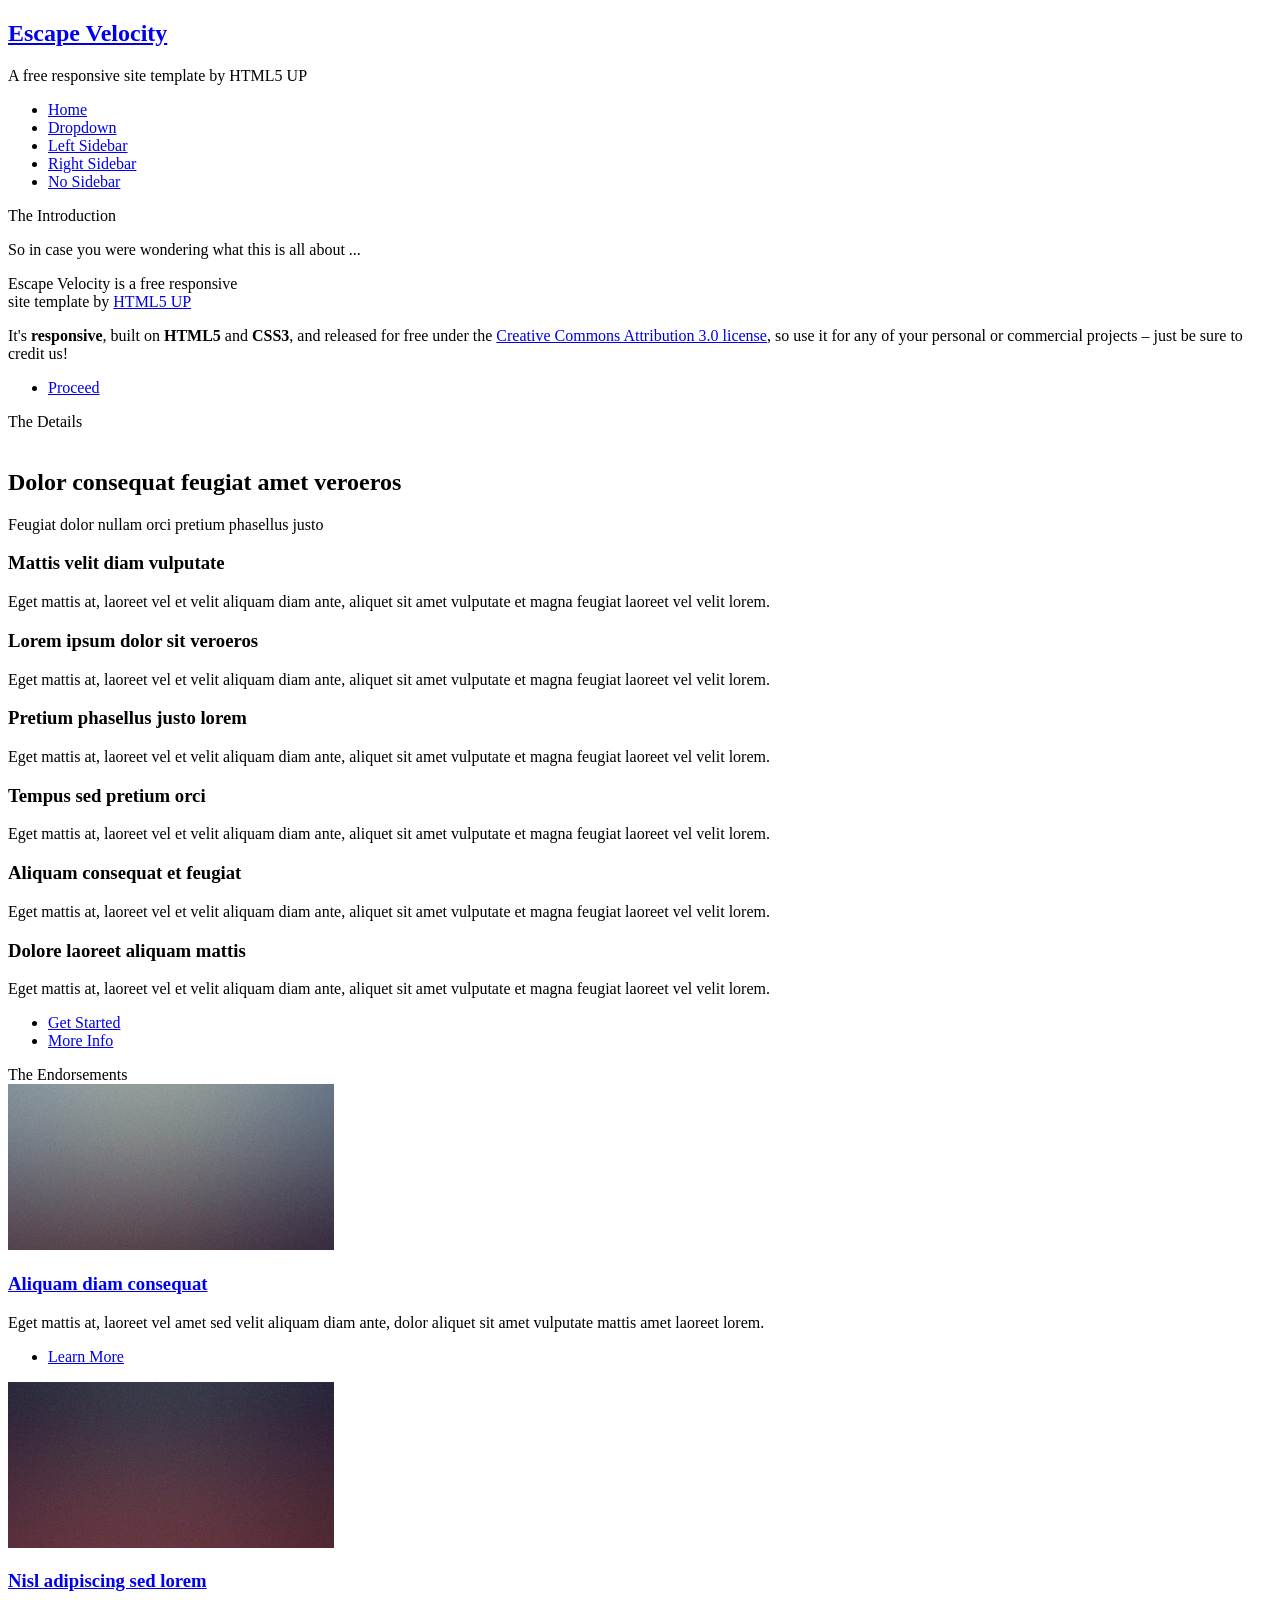
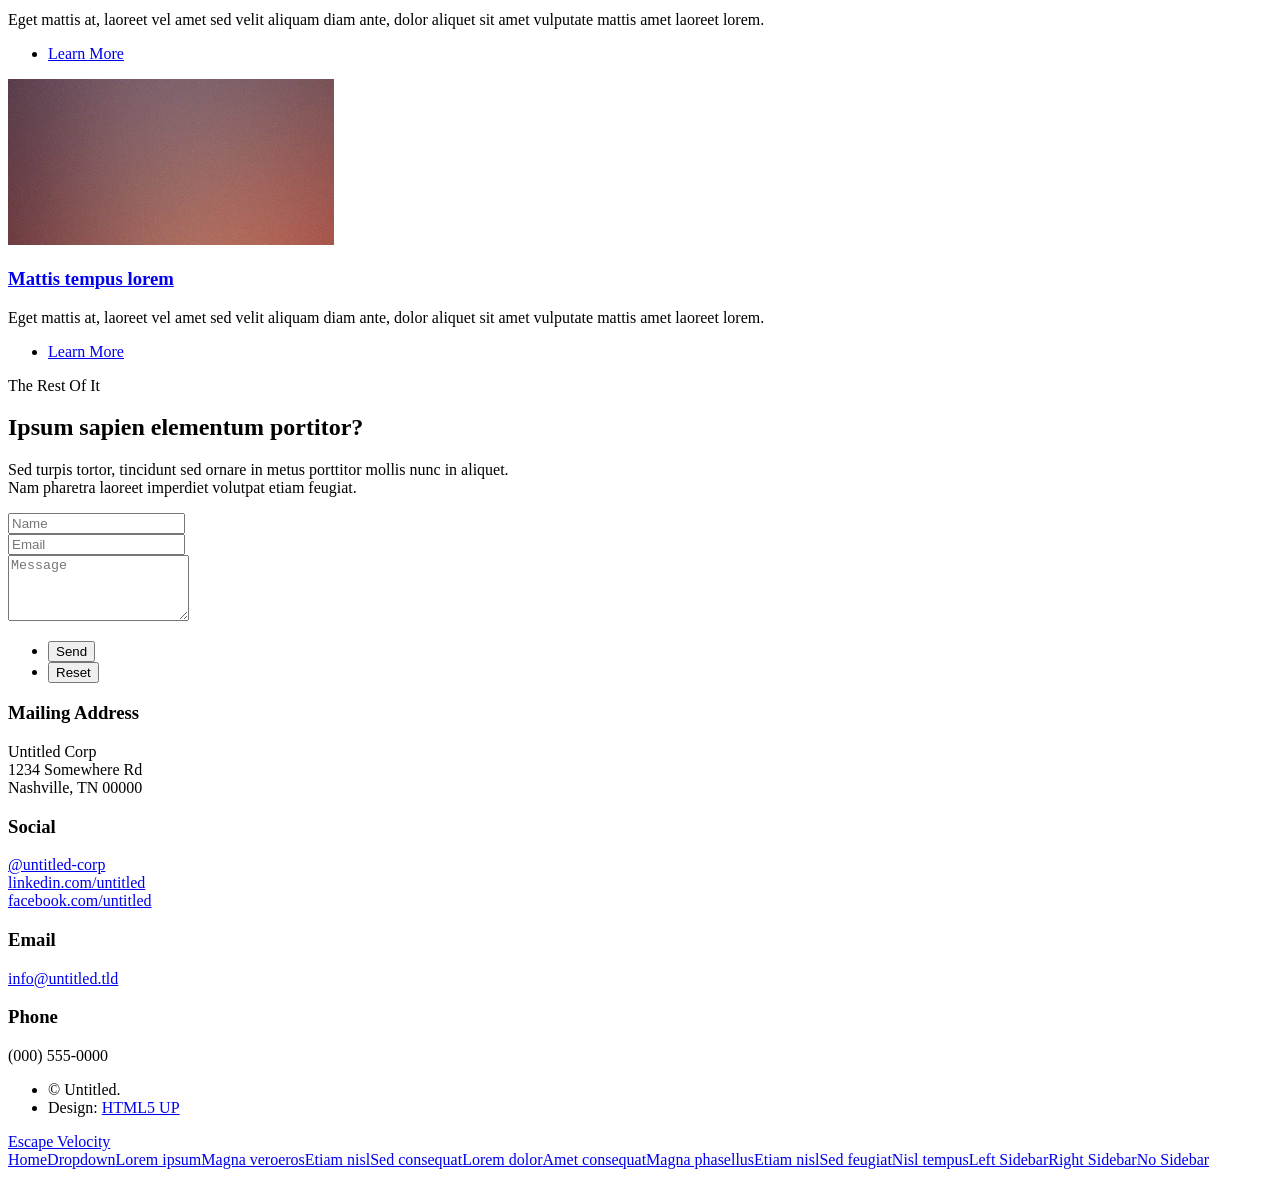
==== index.html @ aed69a6f "Add files via upload" ====
<!DOCTYPE HTML>
<!--
	Escape Velocity by HTML5 UP
	html5up.net | @ajlkn
	Free for personal and commercial use under the CCA 3.0 license (html5up.net/license)
-->
<html>
	<head>
		<title>Escape Velocity by HTML5 UP</title>
		<meta charset="utf-8" />
		<meta name="viewport" content="width=device-width, initial-scale=1, user-scalable=no" />
		<link rel="stylesheet" href="assets/css/main.css" />
	</head>
	<body class="homepage is-preload">
		<div id="page-wrapper">

			<!-- Header -->
				<section id="header" class="wrapper">

					<!-- Logo -->
						<div id="logo">
							<h1><a href="index.html">Escape Velocity</a></h1>
							<p>A free responsive site template by HTML5 UP</p>
						</div>

					<!-- Nav -->
						<nav id="nav">
							<ul>
								<li class="current"><a href="index.html">Home</a></li>
								<li>
									<a href="#">Dropdown</a>
									<ul>
										<li><a href="#">Lorem ipsum</a></li>
										<li><a href="#">Magna veroeros</a></li>
										<li><a href="#">Etiam nisl</a></li>
										<li>
											<a href="#">Sed consequat</a>
											<ul>
												<li><a href="#">Lorem dolor</a></li>
												<li><a href="#">Amet consequat</a></li>
												<li><a href="#">Magna phasellus</a></li>
												<li><a href="#">Etiam nisl</a></li>
												<li><a href="#">Sed feugiat</a></li>
											</ul>
										</li>
										<li><a href="#">Nisl tempus</a></li>
									</ul>
								</li>
								<li><a href="left-sidebar.html">Left Sidebar</a></li>
								<li><a href="right-sidebar.html">Right Sidebar</a></li>
								<li><a href="no-sidebar.html">No Sidebar</a></li>
							</ul>
						</nav>

				</section>

			<!-- Intro -->
				<section id="intro" class="wrapper style1">
					<div class="title">The Introduction</div>
					<div class="container">
						<p class="style1">So in case you were wondering what this is all about ...</p>
						<p class="style2">
							Escape Velocity is a free responsive<br class="mobile-hide" />
							site template by <a href="http://html5up.net" class="nobr">HTML5 UP</a>
						</p>
						<p class="style3">It's <strong>responsive</strong>, built on <strong>HTML5</strong> and <strong>CSS3</strong>, and released for
						free under the <a href="http://html5up.net/license">Creative Commons Attribution 3.0 license</a>, so use it for any of
						your personal or commercial projects &ndash; just be sure to credit us!</p>
						<ul class="actions">
							<li><a href="#" class="button style3 large">Proceed</a></li>
						</ul>
					</div>
				</section>

			<!-- Main -->
				<section id="main" class="wrapper style2">
					<div class="title">The Details</div>
					<div class="container">

						<!-- Image -->
							<a href="#" class="image featured">
								<img src="images/pic01.jpg" alt="" />
							</a>

						<!-- Features -->
							<section id="features">
								<header class="style1">
									<h2>Dolor consequat feugiat amet veroeros</h2>
									<p>Feugiat dolor nullam orci pretium phasellus justo</p>
								</header>
								<div class="feature-list">
									<div class="row">
										<div class="col-6 col-12-medium">
											<section>
												<h3 class="icon fa-comment">Mattis velit diam vulputate</h3>
												<p>Eget mattis at, laoreet vel et velit aliquam diam ante, aliquet sit amet vulputate et magna feugiat laoreet vel velit lorem.</p>
											</section>
										</div>
										<div class="col-6 col-12-medium">
											<section>
												<h3 class="icon solid fa-sync">Lorem ipsum dolor sit veroeros</h3>
												<p>Eget mattis at, laoreet vel et velit aliquam diam ante, aliquet sit amet vulputate et magna feugiat laoreet vel velit lorem.</p>
											</section>
										</div>
										<div class="col-6 col-12-medium">
											<section>
												<h3 class="icon fa-image">Pretium phasellus justo lorem</h3>
												<p>Eget mattis at, laoreet vel et velit aliquam diam ante, aliquet sit amet vulputate et magna feugiat laoreet vel velit lorem.</p>
											</section>
										</div>
										<div class="col-6 col-12-medium">
											<section>
												<h3 class="icon solid fa-cog">Tempus sed pretium orci</h3>
												<p>Eget mattis at, laoreet vel et velit aliquam diam ante, aliquet sit amet vulputate et magna feugiat laoreet vel velit lorem.</p>
											</section>
										</div>
										<div class="col-6 col-12-medium">
											<section>
												<h3 class="icon solid fa-wrench">Aliquam consequat et feugiat</h3>
												<p>Eget mattis at, laoreet vel et velit aliquam diam ante, aliquet sit amet vulputate et magna feugiat laoreet vel velit lorem.</p>
											</section>
										</div>
										<div class="col-6 col-12-medium">
											<section>
												<h3 class="icon solid fa-check">Dolore laoreet aliquam mattis</h3>
												<p>Eget mattis at, laoreet vel et velit aliquam diam ante, aliquet sit amet vulputate et magna feugiat laoreet vel velit lorem.</p>
											</section>
										</div>
									</div>
								</div>
								<ul class="actions special">
									<li><a href="#" class="button style1 large">Get Started</a></li>
									<li><a href="#" class="button style2 large">More Info</a></li>
								</ul>
							</section>

					</div>
				</section>

			<!-- Highlights -->
				<section id="highlights" class="wrapper style3">
					<div class="title">The Endorsements</div>
					<div class="container">
						<div class="row aln-center">
							<div class="col-4 col-12-medium">
								<section class="highlight">
									<a href="#" class="image featured"><img src="images/pic02.jpg" alt="" /></a>
									<h3><a href="#">Aliquam diam consequat</a></h3>
									<p>Eget mattis at, laoreet vel amet sed velit aliquam diam ante, dolor aliquet sit amet vulputate mattis amet laoreet lorem.</p>
									<ul class="actions">
										<li><a href="#" class="button style1">Learn More</a></li>
									</ul>
								</section>
							</div>
							<div class="col-4 col-12-medium">
								<section class="highlight">
									<a href="#" class="image featured"><img src="images/pic03.jpg" alt="" /></a>
									<h3><a href="#">Nisl adipiscing sed lorem</a></h3>
									<p>Eget mattis at, laoreet vel amet sed velit aliquam diam ante, dolor aliquet sit amet vulputate mattis amet laoreet lorem.</p>
									<ul class="actions">
										<li><a href="#" class="button style1">Learn More</a></li>
									</ul>
								</section>
							</div>
							<div class="col-4 col-12-medium">
								<section class="highlight">
									<a href="#" class="image featured"><img src="images/pic04.jpg" alt="" /></a>
									<h3><a href="#">Mattis tempus lorem</a></h3>
									<p>Eget mattis at, laoreet vel amet sed velit aliquam diam ante, dolor aliquet sit amet vulputate mattis amet laoreet lorem.</p>
									<ul class="actions">
										<li><a href="#" class="button style1">Learn More</a></li>
									</ul>
								</section>
							</div>
						</div>
					</div>
				</section>

			<!-- Footer -->
				<section id="footer" class="wrapper">
					<div class="title">The Rest Of It</div>
					<div class="container">
						<header class="style1">
							<h2>Ipsum sapien elementum portitor?</h2>
							<p>
								Sed turpis tortor, tincidunt sed ornare in metus porttitor mollis nunc in aliquet.<br />
								Nam pharetra laoreet imperdiet volutpat etiam feugiat.
							</p>
						</header>
						<div class="row">
							<div class="col-6 col-12-medium">

								<!-- Contact Form -->
									<section>
										<form method="post" action="#">
											<div class="row gtr-50">
												<div class="col-6 col-12-small">
													<input type="text" name="name" id="contact-name" placeholder="Name" />
												</div>
												<div class="col-6 col-12-small">
													<input type="text" name="email" id="contact-email" placeholder="Email" />
												</div>
												<div class="col-12">
													<textarea name="message" id="contact-message" placeholder="Message" rows="4"></textarea>
												</div>
												<div class="col-12">
													<ul class="actions">
														<li><input type="submit" class="style1" value="Send" /></li>
														<li><input type="reset" class="style2" value="Reset" /></li>
													</ul>
												</div>
											</div>
										</form>
									</section>

							</div>
							<div class="col-6 col-12-medium">

								<!-- Contact -->
									<section class="feature-list small">
										<div class="row">
											<div class="col-6 col-12-small">
												<section>
													<h3 class="icon solid fa-home">Mailing Address</h3>
													<p>
														Untitled Corp<br />
														1234 Somewhere Rd<br />
														Nashville, TN 00000
													</p>
												</section>
											</div>
											<div class="col-6 col-12-small">
												<section>
													<h3 class="icon solid fa-comment">Social</h3>
													<p>
														<a href="#">@untitled-corp</a><br />
														<a href="#">linkedin.com/untitled</a><br />
														<a href="#">facebook.com/untitled</a>
													</p>
												</section>
											</div>
											<div class="col-6 col-12-small">
												<section>
													<h3 class="icon solid fa-envelope">Email</h3>
													<p>
														<a href="#">info@untitled.tld</a>
													</p>
												</section>
											</div>
											<div class="col-6 col-12-small">
												<section>
													<h3 class="icon solid fa-phone">Phone</h3>
													<p>
														(000) 555-0000
													</p>
												</section>
											</div>
										</div>
									</section>

							</div>
						</div>
						<div id="copyright">
							<ul>
								<li>&copy; Untitled.</li><li>Design: <a href="http://html5up.net">HTML5 UP</a></li>
							</ul>
						</div>
					</div>
				</section>

		</div>

		<!-- Scripts -->
			<script src="assets/js/jquery.min.js"></script>
			<script src="assets/js/jquery.dropotron.min.js"></script>
			<script src="assets/js/browser.min.js"></script>
			<script src="assets/js/breakpoints.min.js"></script>
			<script src="assets/js/util.js"></script>
			<script src="assets/js/main.js"></script>

	</body>
</html>
---- assets/css/main.css ----
@import url("fontawesome-all.min.css");
@import url("https://fonts.googleapis.com/css?family=Source+Sans+Pro:400,400italic,700,900");

/*
	Escape Velocity by HTML5 UP
	html5up.net | @ajlkn
	Free for personal and commercial use under the CCA 3.0 license (html5up.net/license)
*/

html, body, div, span, applet, object,
iframe, h1, h2, h3, h4, h5, h6, p, blockquote,
pre, a, abbr, acronym, address, big, cite,
code, del, dfn, em, img, ins, kbd, q, s, samp,
small, strike, strong, sub, sup, tt, var, b,
u, i, center, dl, dt, dd, ol, ul, li, fieldset,
form, label, legend, table, caption, tbody,
tfoot, thead, tr, th, td, article, aside,
canvas, details, embed, figure, figcaption,
footer, header, hgroup, menu, nav, output, ruby,
section, summary, time, mark, audio, video {
	margin: 0;
	padding: 0;
	border: 0;
	font-size: 100%;
	font: inherit;
	vertical-align: baseline;}

article, aside, details, figcaption, figure,
footer, header, hgroup, menu, nav, section {
	display: block;}

body {
	line-height: 1;
}

ol, ul {
	list-style: none;
}

blockquote, q {
	quotes: none;
}

	blockquote:before, blockquote:after, q:before, q:after {
		content: '';
		content: none;
	}

table {
	border-collapse: collapse;
	border-spacing: 0;
}

body {
	-webkit-text-size-adjust: none;
}

mark {
	background-color: transparent;
	color: inherit;
}

input::-moz-focus-inner {
	border: 0;
	padding: 0;
}

input, select, textarea {
	-moz-appearance: none;
	-webkit-appearance: none;
	-ms-appearance: none;
	appearance: none;
}

/* Basic */

	@-ms-viewport {
		width: device-width;
	}

	html {
		box-sizing: border-box;
	}

	*, *:before, *:after {
		box-sizing: inherit;
	}

	body.is-preload *, body.is-preload *:before, body.is-preload *:after {
		-moz-animation: none !important;
		-webkit-animation: none !important;
		-ms-animation: none !important;
		animation: none !important;
		-moz-transition: none !important;
		-webkit-transition: none !important;
		-ms-transition: none !important;
		transition: none !important;
	}

	body, input, textarea, select {
		font-family: 'Source Sans Pro', sans-serif;
		font-weight: 400;
		color: #919499;
		font-size: 14pt;
		line-height: 1.75em;
		letter-spacing: 0.025em;
	}

	h1, h2, h3, h4, h5, h6 {
		font-weight: 700;
		color: #484d55;
	}

		h1 a, h2 a, h3 a, h4 a, h5 a, h6 a {
			color: inherit;
			text-decoration: none;
		}

	a {
		-moz-transition: color .25s ease-in-out;
		-webkit-transition: color .25s ease-in-out;
		-ms-transition: color .25s ease-in-out;
		transition: color .25s ease-in-out;
		text-decoration: underline;
		color: #717479;
	}

		a:hover {
			text-decoration: none;
		}

	strong, b {
		font-weight: 700;
		color: #484d55;
	}

	blockquote {
		border-left: solid 0.5em #ddd;
		padding: 1em 0 1em 2em;
		font-style: italic;
	}

	em, i {
		font-style: italic;
	}

	hr {
		border: 0;
		border-top: solid 1px #ddd;
		margin: 2em 0 2em 0;
	}

	sub {
		position: relative;
		top: 0.5em;
		font-size: 0.8em;
	}

	sup {
		position: relative;
		top: -0.5em;
		font-size: 0.8em;
	}

	.nobr {
		white-space: nowrap;
	}

	br.clear {
		clear: both;
	}

	p, ul, ol, dl, table, blockquote, form {
		margin-bottom: 2em;
	}

/* Container */

	.container {
		margin: 0 auto;
		max-width: 100%;
		width: 68em;
	}

		@media screen and (max-width: 1680px) {

			.container {
				width: 70em;
			}

		}

		@media screen and (max-width: 1280px) {

			.container {
				width: calc(100% - 100px);
			}

		}

		@media screen and (max-width: 980px) {

			.container {
				width: calc(100% - 100px);
			}

		}

		@media screen and (max-width: 736px) {

			.container {
				width: calc(100% - 40px);
			}

		}

/* Row */

	.row {
		display: flex;
		flex-wrap: wrap;
		box-sizing: border-box;
		align-items: stretch;
	}

		.row > * {
			box-sizing: border-box;
		}

		.row.gtr-uniform > * > :last-child {
			margin-bottom: 0;
		}

		.row.aln-left {
			justify-content: flex-start;
		}

		.row.aln-center {
			justify-content: center;
		}

		.row.aln-right {
			justify-content: flex-end;
		}

		.row.aln-top {
			align-items: flex-start;
		}

		.row.aln-middle {
			align-items: center;
		}

		.row.aln-bottom {
			align-items: flex-end;
		}

		.row > .imp {
			order: -1;
		}

		.row > .col-1 {
			width: 8.33333%;
		}

		.row > .off-1 {
			margin-left: 8.33333%;
		}

		.row > .col-2 {
			width: 16.66667%;
		}

		.row > .off-2 {
			margin-left: 16.66667%;
		}

		.row > .col-3 {
			width: 25%;
		}

		.row > .off-3 {
			margin-left: 25%;
		}

		.row > .col-4 {
			width: 33.33333%;
		}

		.row > .off-4 {
			margin-left: 33.33333%;
		}

		.row > .col-5 {
			width: 41.66667%;
		}

		.row > .off-5 {
			margin-left: 41.66667%;
		}

		.row > .col-6 {
			width: 50%;
		}

		.row > .off-6 {
			margin-left: 50%;
		}

		.row > .col-7 {
			width: 58.33333%;
		}

		.row > .off-7 {
			margin-left: 58.33333%;
		}

		.row > .col-8 {
			width: 66.66667%;
		}

		.row > .off-8 {
			margin-left: 66.66667%;
		}

		.row > .col-9 {
			width: 75%;
		}

		.row > .off-9 {
			margin-left: 75%;
		}

		.row > .col-10 {
			width: 83.33333%;
		}

		.row > .off-10 {
			margin-left: 83.33333%;
		}

		.row > .col-11 {
			width: 91.66667%;
		}

		.row > .off-11 {
			margin-left: 91.66667%;
		}

		.row > .col-12 {
			width: 100%;
		}

		.row > .off-12 {
			margin-left: 100%;
		}

		.row.gtr-0 {
			margin-top: 0px;
			margin-left: 0px;
		}

			.row.gtr-0 > * {
				padding: 0px 0 0 0px;
			}

			.row.gtr-0.gtr-uniform {
				margin-top: 0px;
			}

				.row.gtr-0.gtr-uniform > * {
					padding-top: 0px;
				}

		.row.gtr-25 {
			margin-top: -12.5px;
			margin-left: -12.5px;
		}

			.row.gtr-25 > * {
				padding: 12.5px 0 0 12.5px;
			}

			.row.gtr-25.gtr-uniform {
				margin-top: -12.5px;
			}

				.row.gtr-25.gtr-uniform > * {
					padding-top: 12.5px;
				}

		.row.gtr-50 {
			margin-top: -25px;
			margin-left: -25px;
		}

			.row.gtr-50 > * {
				padding: 25px 0 0 25px;
			}

			.row.gtr-50.gtr-uniform {
				margin-top: -25px;
			}

				.row.gtr-50.gtr-uniform > * {
					padding-top: 25px;
				}

		.row {
			margin-top: -50px;
			margin-left: -50px;
		}

			.row > * {
				padding: 50px 0 0 50px;
			}

			.row.gtr-uniform {
				margin-top: -50px;
			}

				.row.gtr-uniform > * {
					padding-top: 50px;
				}

		.row.gtr-150 {
			margin-top: -75px;
			margin-left: -75px;
		}

			.row.gtr-150 > * {
				padding: 75px 0 0 75px;
			}

			.row.gtr-150.gtr-uniform {
				margin-top: -75px;
			}

				.row.gtr-150.gtr-uniform > * {
					padding-top: 75px;
				}

		.row.gtr-200 {
			margin-top: -100px;
			margin-left: -100px;
		}

			.row.gtr-200 > * {
				padding: 100px 0 0 100px;
			}

			.row.gtr-200.gtr-uniform {
				margin-top: -100px;
			}

				.row.gtr-200.gtr-uniform > * {
					padding-top: 100px;
				}

		@media screen and (max-width: 1680px) {

			.row {
				display: flex;
				flex-wrap: wrap;
				box-sizing: border-box;
				align-items: stretch;
			}

				.row > * {
					box-sizing: border-box;
				}

				.row.gtr-uniform > * > :last-child {
					margin-bottom: 0;
				}

				.row.aln-left {
					justify-content: flex-start;
				}

				.row.aln-center {
					justify-content: center;
				}

				.row.aln-right {
					justify-content: flex-end;
				}

				.row.aln-top {
					align-items: flex-start;
				}

				.row.aln-middle {
					align-items: center;
				}

				.row.aln-bottom {
					align-items: flex-end;
				}

				.row > .imp-xlarge {
					order: -1;
				}

				.row > .col-1-xlarge {
					width: 8.33333%;
				}

				.row > .off-1-xlarge {
					margin-left: 8.33333%;
				}

				.row > .col-2-xlarge {
					width: 16.66667%;
				}

				.row > .off-2-xlarge {
					margin-left: 16.66667%;
				}

				.row > .col-3-xlarge {
					width: 25%;
				}

				.row > .off-3-xlarge {
					margin-left: 25%;
				}

				.row > .col-4-xlarge {
					width: 33.33333%;
				}

				.row > .off-4-xlarge {
					margin-left: 33.33333%;
				}

				.row > .col-5-xlarge {
					width: 41.66667%;
				}

				.row > .off-5-xlarge {
					margin-left: 41.66667%;
				}

				.row > .col-6-xlarge {
					width: 50%;
				}

				.row > .off-6-xlarge {
					margin-left: 50%;
				}

				.row > .col-7-xlarge {
					width: 58.33333%;
				}

				.row > .off-7-xlarge {
					margin-left: 58.33333%;
				}

				.row > .col-8-xlarge {
					width: 66.66667%;
				}

				.row > .off-8-xlarge {
					margin-left: 66.66667%;
				}

				.row > .col-9-xlarge {
					width: 75%;
				}

				.row > .off-9-xlarge {
					margin-left: 75%;
				}

				.row > .col-10-xlarge {
					width: 83.33333%;
				}

				.row > .off-10-xlarge {
					margin-left: 83.33333%;
				}

				.row > .col-11-xlarge {
					width: 91.66667%;
				}

				.row > .off-11-xlarge {
					margin-left: 91.66667%;
				}

				.row > .col-12-xlarge {
					width: 100%;
				}

				.row > .off-12-xlarge {
					margin-left: 100%;
				}

				.row.gtr-0 {
					margin-top: 0px;
					margin-left: 0px;
				}

					.row.gtr-0 > * {
						padding: 0px 0 0 0px;
					}

					.row.gtr-0.gtr-uniform {
						margin-top: 0px;
					}

						.row.gtr-0.gtr-uniform > * {
							padding-top: 0px;
						}

				.row.gtr-25 {
					margin-top: -12.5px;
					margin-left: -12.5px;
				}

					.row.gtr-25 > * {
						padding: 12.5px 0 0 12.5px;
					}

					.row.gtr-25.gtr-uniform {
						margin-top: -12.5px;
					}

						.row.gtr-25.gtr-uniform > * {
							padding-top: 12.5px;
						}

				.row.gtr-50 {
					margin-top: -25px;
					margin-left: -25px;
				}

					.row.gtr-50 > * {
						padding: 25px 0 0 25px;
					}

					.row.gtr-50.gtr-uniform {
						margin-top: -25px;
					}

						.row.gtr-50.gtr-uniform > * {
							padding-top: 25px;
						}

				.row {
					margin-top: -50px;
					margin-left: -50px;
				}

					.row > * {
						padding: 50px 0 0 50px;
					}

					.row.gtr-uniform {
						margin-top: -50px;
					}

						.row.gtr-uniform > * {
							padding-top: 50px;
						}

				.row.gtr-150 {
					margin-top: -75px;
					margin-left: -75px;
				}

					.row.gtr-150 > * {
						padding: 75px 0 0 75px;
					}

					.row.gtr-150.gtr-uniform {
						margin-top: -75px;
					}

						.row.gtr-150.gtr-uniform > * {
							padding-top: 75px;
						}

				.row.gtr-200 {
					margin-top: -100px;
					margin-left: -100px;
				}

					.row.gtr-200 > * {
						padding: 100px 0 0 100px;
					}

					.row.gtr-200.gtr-uniform {
						margin-top: -100px;
					}

						.row.gtr-200.gtr-uniform > * {
							padding-top: 100px;
						}

		}

		@media screen and (max-width: 1280px) {

			.row {
				display: flex;
				flex-wrap: wrap;
				box-sizing: border-box;
				align-items: stretch;
			}

				.row > * {
					box-sizing: border-box;
				}

				.row.gtr-uniform > * > :last-child {
					margin-bottom: 0;
				}

				.row.aln-left {
					justify-content: flex-start;
				}

				.row.aln-center {
					justify-content: center;
				}

				.row.aln-right {
					justify-content: flex-end;
				}

				.row.aln-top {
					align-items: flex-start;
				}

				.row.aln-middle {
					align-items: center;
				}

				.row.aln-bottom {
					align-items: flex-end;
				}

				.row > .imp-large {
					order: -1;
				}

				.row > .col-1-large {
					width: 8.33333%;
				}

				.row > .off-1-large {
					margin-left: 8.33333%;
				}

				.row > .col-2-large {
					width: 16.66667%;
				}

				.row > .off-2-large {
					margin-left: 16.66667%;
				}

				.row > .col-3-large {
					width: 25%;
				}

				.row > .off-3-large {
					margin-left: 25%;
				}

				.row > .col-4-large {
					width: 33.33333%;
				}

				.row > .off-4-large {
					margin-left: 33.33333%;
				}

				.row > .col-5-large {
					width: 41.66667%;
				}

				.row > .off-5-large {
					margin-left: 41.66667%;
				}

				.row > .col-6-large {
					width: 50%;
				}

				.row > .off-6-large {
					margin-left: 50%;
				}

				.row > .col-7-large {
					width: 58.33333%;
				}

				.row > .off-7-large {
					margin-left: 58.33333%;
				}

				.row > .col-8-large {
					width: 66.66667%;
				}

				.row > .off-8-large {
					margin-left: 66.66667%;
				}

				.row > .col-9-large {
					width: 75%;
				}

				.row > .off-9-large {
					margin-left: 75%;
				}

				.row > .col-10-large {
					width: 83.33333%;
				}

				.row > .off-10-large {
					margin-left: 83.33333%;
				}

				.row > .col-11-large {
					width: 91.66667%;
				}

				.row > .off-11-large {
					margin-left: 91.66667%;
				}

				.row > .col-12-large {
					width: 100%;
				}

				.row > .off-12-large {
					margin-left: 100%;
				}

				.row.gtr-0 {
					margin-top: 0px;
					margin-left: 0px;
				}

					.row.gtr-0 > * {
						padding: 0px 0 0 0px;
					}

					.row.gtr-0.gtr-uniform {
						margin-top: 0px;
					}

						.row.gtr-0.gtr-uniform > * {
							padding-top: 0px;
						}

				.row.gtr-25 {
					margin-top: -8.75px;
					margin-left: -8.75px;
				}

					.row.gtr-25 > * {
						padding: 8.75px 0 0 8.75px;
					}

					.row.gtr-25.gtr-uniform {
						margin-top: -8.75px;
					}

						.row.gtr-25.gtr-uniform > * {
							padding-top: 8.75px;
						}

				.row.gtr-50 {
					margin-top: -17.5px;
					margin-left: -17.5px;
				}

					.row.gtr-50 > * {
						padding: 17.5px 0 0 17.5px;
					}

					.row.gtr-50.gtr-uniform {
						margin-top: -17.5px;
					}

						.row.gtr-50.gtr-uniform > * {
							padding-top: 17.5px;
						}

				.row {
					margin-top: -35px;
					margin-left: -35px;
				}

					.row > * {
						padding: 35px 0 0 35px;
					}

					.row.gtr-uniform {
						margin-top: -35px;
					}

						.row.gtr-uniform > * {
							padding-top: 35px;
						}

				.row.gtr-150 {
					margin-top: -52.5px;
					margin-left: -52.5px;
				}

					.row.gtr-150 > * {
						padding: 52.5px 0 0 52.5px;
					}

					.row.gtr-150.gtr-uniform {
						margin-top: -52.5px;
					}

						.row.gtr-150.gtr-uniform > * {
							padding-top: 52.5px;
						}

				.row.gtr-200 {
					margin-top: -70px;
					margin-left: -70px;
				}

					.row.gtr-200 > * {
						padding: 70px 0 0 70px;
					}

					.row.gtr-200.gtr-uniform {
						margin-top: -70px;
					}

						.row.gtr-200.gtr-uniform > * {
							padding-top: 70px;
						}

		}

		@media screen and (max-width: 980px) {

			.row {
				display: flex;
				flex-wrap: wrap;
				box-sizing: border-box;
				align-items: stretch;
			}

				.row > * {
					box-sizing: border-box;
				}

				.row.gtr-uniform > * > :last-child {
					margin-bottom: 0;
				}

				.row.aln-left {
					justify-content: flex-start;
				}

				.row.aln-center {
					justify-content: center;
				}

				.row.aln-right {
					justify-content: flex-end;
				}

				.row.aln-top {
					align-items: flex-start;
				}

				.row.aln-middle {
					align-items: center;
				}

				.row.aln-bottom {
					align-items: flex-end;
				}

				.row > .imp-medium {
					order: -1;
				}

				.row > .col-1-medium {
					width: 8.33333%;
				}

				.row > .off-1-medium {
					margin-left: 8.33333%;
				}

				.row > .col-2-medium {
					width: 16.66667%;
				}

				.row > .off-2-medium {
					margin-left: 16.66667%;
				}

				.row > .col-3-medium {
					width: 25%;
				}

				.row > .off-3-medium {
					margin-left: 25%;
				}

				.row > .col-4-medium {
					width: 33.33333%;
				}

				.row > .off-4-medium {
					margin-left: 33.33333%;
				}

				.row > .col-5-medium {
					width: 41.66667%;
				}

				.row > .off-5-medium {
					margin-left: 41.66667%;
				}

				.row > .col-6-medium {
					width: 50%;
				}

				.row > .off-6-medium {
					margin-left: 50%;
				}

				.row > .col-7-medium {
					width: 58.33333%;
				}

				.row > .off-7-medium {
					margin-left: 58.33333%;
				}

				.row > .col-8-medium {
					width: 66.66667%;
				}

				.row > .off-8-medium {
					margin-left: 66.66667%;
				}

				.row > .col-9-medium {
					width: 75%;
				}

				.row > .off-9-medium {
					margin-left: 75%;
				}

				.row > .col-10-medium {
					width: 83.33333%;
				}

				.row > .off-10-medium {
					margin-left: 83.33333%;
				}

				.row > .col-11-medium {
					width: 91.66667%;
				}

				.row > .off-11-medium {
					margin-left: 91.66667%;
				}

				.row > .col-12-medium {
					width: 100%;
				}

				.row > .off-12-medium {
					margin-left: 100%;
				}

				.row.gtr-0 {
					margin-top: 0px;
					margin-left: 0px;
				}

					.row.gtr-0 > * {
						padding: 0px 0 0 0px;
					}

					.row.gtr-0.gtr-uniform {
						margin-top: 0px;
					}

						.row.gtr-0.gtr-uniform > * {
							padding-top: 0px;
						}

				.row.gtr-25 {
					margin-top: -12.5px;
					margin-left: -12.5px;
				}

					.row.gtr-25 > * {
						padding: 12.5px 0 0 12.5px;
					}

					.row.gtr-25.gtr-uniform {
						margin-top: -12.5px;
					}

						.row.gtr-25.gtr-uniform > * {
							padding-top: 12.5px;
						}

				.row.gtr-50 {
					margin-top: -25px;
					margin-left: -25px;
				}

					.row.gtr-50 > * {
						padding: 25px 0 0 25px;
					}

					.row.gtr-50.gtr-uniform {
						margin-top: -25px;
					}

						.row.gtr-50.gtr-uniform > * {
							padding-top: 25px;
						}

				.row {
					margin-top: -50px;
					margin-left: -50px;
				}

					.row > * {
						padding: 50px 0 0 50px;
					}

					.row.gtr-uniform {
						margin-top: -50px;
					}

						.row.gtr-uniform > * {
							padding-top: 50px;
						}

				.row.gtr-150 {
					margin-top: -75px;
					margin-left: -75px;
				}

					.row.gtr-150 > * {
						padding: 75px 0 0 75px;
					}

					.row.gtr-150.gtr-uniform {
						margin-top: -75px;
					}

						.row.gtr-150.gtr-uniform > * {
							padding-top: 75px;
						}

				.row.gtr-200 {
					margin-top: -100px;
					margin-left: -100px;
				}

					.row.gtr-200 > * {
						padding: 100px 0 0 100px;
					}

					.row.gtr-200.gtr-uniform {
						margin-top: -100px;
					}

						.row.gtr-200.gtr-uniform > * {
							padding-top: 100px;
						}

		}

		@media screen and (max-width: 736px) {

			.row {
				display: flex;
				flex-wrap: wrap;
				box-sizing: border-box;
				align-items: stretch;
			}

				.row > * {
					box-sizing: border-box;
				}

				.row.gtr-uniform > * > :last-child {
					margin-bottom: 0;
				}

				.row.aln-left {
					justify-content: flex-start;
				}

				.row.aln-center {
					justify-content: center;
				}

				.row.aln-right {
					justify-content: flex-end;
				}

				.row.aln-top {
					align-items: flex-start;
				}

				.row.aln-middle {
					align-items: center;
				}

				.row.aln-bottom {
					align-items: flex-end;
				}

				.row > .imp-small {
					order: -1;
				}

				.row > .col-1-small {
					width: 8.33333%;
				}

				.row > .off-1-small {
					margin-left: 8.33333%;
				}

				.row > .col-2-small {
					width: 16.66667%;
				}

				.row > .off-2-small {
					margin-left: 16.66667%;
				}

				.row > .col-3-small {
					width: 25%;
				}

				.row > .off-3-small {
					margin-left: 25%;
				}

				.row > .col-4-small {
					width: 33.33333%;
				}

				.row > .off-4-small {
					margin-left: 33.33333%;
				}

				.row > .col-5-small {
					width: 41.66667%;
				}

				.row > .off-5-small {
					margin-left: 41.66667%;
				}

				.row > .col-6-small {
					width: 50%;
				}

				.row > .off-6-small {
					margin-left: 50%;
				}

				.row > .col-7-small {
					width: 58.33333%;
				}

				.row > .off-7-small {
					margin-left: 58.33333%;
				}

				.row > .col-8-small {
					width: 66.66667%;
				}

				.row > .off-8-small {
					margin-left: 66.66667%;
				}

				.row > .col-9-small {
					width: 75%;
				}

				.row > .off-9-small {
					margin-left: 75%;
				}

				.row > .col-10-small {
					width: 83.33333%;
				}

				.row > .off-10-small {
					margin-left: 83.33333%;
				}

				.row > .col-11-small {
					width: 91.66667%;
				}

				.row > .off-11-small {
					margin-left: 91.66667%;
				}

				.row > .col-12-small {
					width: 100%;
				}

				.row > .off-12-small {
					margin-left: 100%;
				}

				.row.gtr-0 {
					margin-top: 0px;
					margin-left: 0px;
				}

					.row.gtr-0 > * {
						padding: 0px 0 0 0px;
					}

					.row.gtr-0.gtr-uniform {
						margin-top: 0px;
					}

						.row.gtr-0.gtr-uniform > * {
							padding-top: 0px;
						}

				.row.gtr-25 {
					margin-top: -7.5px;
					margin-left: -7.5px;
				}

					.row.gtr-25 > * {
						padding: 7.5px 0 0 7.5px;
					}

					.row.gtr-25.gtr-uniform {
						margin-top: -7.5px;
					}

						.row.gtr-25.gtr-uniform > * {
							padding-top: 7.5px;
						}

				.row.gtr-50 {
					margin-top: -15px;
					margin-left: -15px;
				}

					.row.gtr-50 > * {
						padding: 15px 0 0 15px;
					}

					.row.gtr-50.gtr-uniform {
						margin-top: -15px;
					}

						.row.gtr-50.gtr-uniform > * {
							padding-top: 15px;
						}

				.row {
					margin-top: -30px;
					margin-left: -30px;
				}

					.row > * {
						padding: 30px 0 0 30px;
					}

					.row.gtr-uniform {
						margin-top: -30px;
					}

						.row.gtr-uniform > * {
							padding-top: 30px;
						}

				.row.gtr-150 {
					margin-top: -45px;
					margin-left: -45px;
				}

					.row.gtr-150 > * {
						padding: 45px 0 0 45px;
					}

					.row.gtr-150.gtr-uniform {
						margin-top: -45px;
					}

						.row.gtr-150.gtr-uniform > * {
							padding-top: 45px;
						}

				.row.gtr-200 {
					margin-top: -60px;
					margin-left: -60px;
				}

					.row.gtr-200 > * {
						padding: 60px 0 0 60px;
					}

					.row.gtr-200.gtr-uniform {
						margin-top: -60px;
					}

						.row.gtr-200.gtr-uniform > * {
							padding-top: 60px;
						}

		}

/* Section/Article */

	section,
	article {
		margin: 0 0 4em 0;
	}

	section > :last-child,
	article > :last-child,
	section:last-child,
	article:last-child {
		margin-bottom: 0;
	}

	header.style1 {
		text-align: center;
		padding: 3em 0 3em 0;
	}

		header.style1 h2 {
			font-weight: 700;
			font-size: 2em;
			letter-spacing: 0.075em;
			line-height: 1.5em;
		}

		header.style1 p {
			color: #b1b4b9;
			display: block;
			margin: 1.15em 0 0 0;
			font-size: 1.3em;
			letter-spacing: 0.075em;
			line-height: 1.5em;
		}

/* Table */

	table {
		width: 100%;
	}

		table.default {
			width: 100%;
		}

			table.default tbody tr:nth-child(2n+2) {
				background: #f4f4f4;
			}

			table.default td {
				padding: 0.5em 1em 0.5em 1em;
			}

			table.default th {
				text-align: left;
				font-weight: 400;
				padding: 0.5em 1em 0.5em 1em;
			}

			table.default thead {
				background: #484d55;
				color: #fff;
			}

			table.default tfoot {
				background: #eee;
			}

/* Form */

	form label {
		display: block;
		font-weight: 700;
		color: #484d55;
		margin: 0.25em 0 0.5em 0;
	}

	form input[type="text"],
	form input[type="email"],
	form input[type="password"],
	form select,
	form textarea {
		-moz-transition: all .25s ease-in-out;
		-webkit-transition: all .25s ease-in-out;
		-ms-transition: all .25s ease-in-out;
		transition: all .25s ease-in-out;
		-webkit-appearance: none;
		display: block;
		border: 0;
		background: #eee;
		box-shadow: inset 0px 0px 1px 0px #a0a1a7;
		border-radius: 0.35em;
		width: 100%;
		padding: 0.75em 1em 0.75em 1em;
	}

		form input[type="text"]:focus,
		form input[type="email"]:focus,
		form input[type="password"]:focus,
		form select:focus,
		form textarea:focus {
			background: #f8f8f8;
		}

	form input[type="text"],
	form input[type="email"]
	input[type="password"] {
		line-height: 1em;
	}

	form select {
		line-height: 1em;
	}

	form textarea {
		min-height: 8em;
	}

	form ul.actions {
		margin-top: 0;
	}

	form ::-webkit-input-placeholder {
		color: #555 !important;
		font-style: italic;
		line-height: 1.35em;
	}

	form :-moz-placeholder {
		color: #555 !important;
		font-style: italic;
	}

	form ::-moz-placeholder {
		color: #555 !important;
		font-style: italic;
	}

	form :-ms-input-placeholder {
		color: #555 !important;
		font-style: italic;
	}

	form ::-moz-focus-inner {
		border: 0;
	}

/* Image */

	.image {
		display: inline-block;
	}

		.image img {
			display: block;
			width: 100%;
		}

		.image.fit {
			display: block;
			width: 100%;
		}

		.image.left {
			float: left;
			margin: 0 2em 2em 0;
		}

		.image.centered {
			display: block;
			margin: 0 0 2em 0;
		}

			.image.centered img {
				margin: 0 auto;
				width: auto;
			}

		.image.featured {
			display: block;
			width: 100%;
			margin: 0 0 2em 0;
		}

/* Button */

	input[type="button"],
	input[type="submit"],
	input[type="reset"],
	button,
	.button {
		-moz-transition: all .25s ease-in-out;
		-webkit-transition: all .25s ease-in-out;
		-ms-transition: all .25s ease-in-out;
		transition: all .25s ease-in-out;
		display: inline-block;
		background: #444;
		text-align: center;
		text-transform: uppercase;
		font-weight: 700;
		letter-spacing: 0.25em;
		text-decoration: none;
		border-radius: 0.35em;
		border: 0;
		outline: 0;
		cursor: pointer;
		padding: 0 2.25em 0 2.25em;
		font-size: 0.9em;
		min-width: 12em;
		height: 4em;
		line-height: 4em;
	}

		input[type="button"]:hover,
		input[type="submit"]:hover,
		input[type="reset"]:hover,
		button:hover,
		.button:hover {
			background-color: #f98780;
		}

		input[type="button"].large,
		input[type="submit"].large,
		input[type="reset"].large,
		button.large,
		.button.large {
			font-size: 1em;
			min-width: 14em;
		}

		input[type="button"].style1,
		input[type="submit"].style1,
		input[type="reset"].style1,
		button.style1,
		.button.style1 {
			background: #e97770 url("images/overlay.png");
			color: #fff;
		}

			input[type="button"].style1:hover,
			input[type="submit"].style1:hover,
			input[type="reset"].style1:hover,
			button.style1:hover,
			.button.style1:hover {
				background-color: #f98780;
			}

			input[type="button"].style1:active,
			input[type="submit"].style1:active,
			input[type="reset"].style1:active,
			button.style1:active,
			.button.style1:active {
				background-color: #d96760;
			}

		input[type="button"].style2,
		input[type="submit"].style2,
		input[type="reset"].style2,
		button.style2,
		.button.style2 {
			background: none;
			color: #606167;
			box-shadow: inset 0px 0px 2px 0px #a0a1a7;
		}

			input[type="button"].style2:hover,
			input[type="submit"].style2:hover,
			input[type="reset"].style2:hover,
			button.style2:hover,
			.button.style2:hover {
				box-shadow: inset 0px 0px 2px 0px #606167;
			}

			input[type="button"].style2:active,
			input[type="submit"].style2:active,
			input[type="reset"].style2:active,
			button.style2:active,
			.button.style2:active {
				box-shadow: inset 0px 0px 2px 0px #202127;
			}

		input[type="button"].style3,
		input[type="submit"].style3,
		input[type="reset"].style3,
		button.style3,
		.button.style3 {
			background: #2f333b url("images/overlay.png");
			color: #fff;
		}

			input[type="button"].style3:hover,
			input[type="submit"].style3:hover,
			input[type="reset"].style3:hover,
			button.style3:hover,
			.button.style3:hover {
				background-color: #3f434b;
			}

			input[type="button"].style3:active,
			input[type="submit"].style3:active,
			input[type="reset"].style3:active,
			button.style3:active,
			.button.style3:active {
				background-color: #1f232b;
			}

/* List */

	ul {
		list-style: disc;
		padding-left: 1em;
	}

		ul li {
			padding-left: 0.5em;
		}

		ul.style2 {
			list-style: none;
			padding-left: 0;
		}

			ul.style2 li {
				border-top: solid 1px #eee;
				padding: 1.5em 0 0 0;
				margin: 1.5em 0 0 0;
			}

				ul.style2 li:first-child {
					border-top: 0;
					padding-top: 0;
					margin-top: 0;
				}

		ul.style3 {
			list-style: none;
			padding-left: 0;
		}

			ul.style3 li {
				border-top: solid 1px #eee;
				padding: 0.5em 0 0 0;
				margin: 0.5em 0 0 0;
			}

				ul.style3 li:first-child {
					border-top: 0;
					padding-top: 0;
					margin-top: 0;
				}

	ol {
		list-style: decimal;
		padding-left: 1.25em;
	}

		ol li {
			padding-left: 0.25em;
		}

/* Actions */

	ul.actions {
		list-style: none;
		padding-left: 0;
		margin: 3em 0 0 0;
	}

		ul.actions li {
			display: inline-block;
			margin: 0 0.75em 0 0.75em;
			padding-left: 0;
		}

			ul.actions li:first-child {
				margin-left: 0;
			}

			ul.actions li:last-child {
				margin-right: 0;
			}

		ul.actions.special {
			text-align: center;
		}

/* Feature List */

	.feature-list {
		max-width: 58em;
		margin-left: auto;
		margin-right: auto;
		position: relative;
		top: 0.75em;
	}

		.feature-list section {
			border-top: solid 1px #eee;
			padding-top: 3em;
			padding-left: 5em;
			position: relative;
		}

		@media screen and (min-width: 981px) {

			.feature-list > .row > :nth-child(-n + 2) > section {
				border-top: 0;
				padding-top: 0;
			}

		}

		.feature-list h3 {
			color: #e97770 !important;
			margin: -0.35em 0 0.75em 0;
			font-size: 1.15em;
			letter-spacing: 0.05em;
		}

			.feature-list h3:before {
				display: block;
				color: #fff;
				background: #2f333b url("images/overlay.png");
				border-radius: 2.5em;
				text-align: center;
				width: 2.5em;
				height: 2.5em;
				line-height: 2.5em;
				margin-right: 0.75em;
				position: absolute;
				left: 0;
				margin-top: -0.5em;
			}

		.feature-list.small section {
			padding-left: 3.5em;
		}

		.feature-list.small h3:before {
			font-size: 0.8em;
		}

/* Icons */

	.icon {
		text-decoration: none;
		text-decoration: none;
	}

		.icon:before {
			-moz-osx-font-smoothing: grayscale;
			-webkit-font-smoothing: antialiased;
			display: inline-block;
			font-style: normal;
			font-variant: normal;
			text-rendering: auto;
			line-height: 1;
			text-transform: none !important;
			font-family: 'Font Awesome 5 Free';
			font-weight: 400;
		}

		.icon:before {
			line-height: inherit;
			font-size: 1.25em;
		}

		.icon > .label {
			display: none;
		}

		.icon.solid:before {
			font-weight: 900;
		}

		.icon.brands:before {
			font-family: 'Font Awesome 5 Brands';
		}

/* Box */

	.box header {
		margin: 0 0 1.5em 0;
	}

		.box header.style1 {
			position: relative;
			margin: -0.5em 0 0 0;
			padding-top: 0;
		}

	.box h2 {
		margin: 0 0 0.75em 0;
		font-size: 1.15em;
		letter-spacing: 0.05em;
	}

	.box h3 {
		margin: 0 0 0.5em 0;
		font-size: 1em;
		font-weight: 600;
		letter-spacing: 0.05em;
	}

	.box.post-excerpt .image.left {
		position: relative;
		top: 0.5em;
		width: 5em;
	}

	.box.post-excerpt h3, .box.post-excerpt p {
		margin-left: 7em;
	}

/* Wrapper */

	.wrapper {
		position: relative;
		padding: 6em 0 9em 0;
	}

		.wrapper .title {
			position: absolute;
			top: 0;
			left: 50%;
			text-align: center;
			text-transform: uppercase;
			display: block;
			font-weight: 700;
			letter-spacing: 0.25em;
			font-size: 0.9em;
			width: 25em;
			height: 3.25em;
			top: -3.25em;
			line-height: 3.25em;
			margin-bottom: -3.25em;
			margin-left: -12.5em;
			padding-top: 0.5em;
		}

			.wrapper .title:before {
				content: '';
				position: absolute;
				bottom: -38px;
				left: -35px;
				width: 35px;
				height: 38px;
				background: url("images/shadow.png");
			}

			.wrapper .title:after {
				-moz-transform: scaleX(-1);
				-webkit-transform: scaleX(-1);
				-ms-transform: scaleX(-1);
				transform: scaleX(-1);
				content: '';
				position: absolute;
				bottom: -38px;
				right: -35px;
				width: 35px;
				height: 38px;
				background: url("images/shadow.png");
			}

		.wrapper.style1 {
			background: #e97770 url("images/overlay.png");
			color: #eee;
			color: rgba(255, 255, 255, 0.75);
		}

			.wrapper.style1 .title {
				background: #e97770 url("images/overlay.png");
				color: #fff;
			}

			.wrapper.style1 h1, .wrapper.style1 h2, .wrapper.style1 h3, .wrapper.style1 h4, .wrapper.style1 h5, .wrapper.style1 h6, .wrapper.style1 strong, .wrapper.style1 b, .wrapper.style1 a {
				color: #fff;
			}

		.wrapper.style2 {
			background: #fff;
		}

			.wrapper.style2 .title {
				background: #fff;
				color: #484d55;
			}

		.wrapper.style3 {
			background: #f3f3f3 url("images/overlay.png");
		}

			.wrapper.style3 .title {
				background: #f3f3f3 url("images/overlay.png");
				color: #484d55;
			}

			.wrapper.style3 .image {
				border: solid 10px #fff;
			}

/* Page Wrapper */

	#page-wrapper > section {
		margin-bottom: 0;
	}

/* Header */

	#header {
		display: -moz-flex;
		display: -webkit-flex;
		display: -ms-flex;
		display: flex;
		-moz-align-items: center;
		-webkit-align-items: center;
		-ms-align-items: center;
		align-items: center;
		-moz-justify-content: center;
		-webkit-justify-content: center;
		-ms-justify-content: center;
		justify-content: center;
		position: relative;
		height: 24em;
		background: url("../../images/banner.jpg") center center;
		background-size: cover;
		padding: 0;
	}

		#header:before {
			content: '';
			position: absolute;
			top: 0;
			left: 0;
			width: 100%;
			height: 100%;
			background: url("images/overlay.png");
		}

		.homepage #header {
			height: 35em;
		}

/* Logo */

	#logo {
		width: 100%;
		text-align: center;
		position: relative;
		top: 1.5em;
	}

		#logo h1 {
			font-weight: 900;
			text-transform: uppercase;
			color: #fff;
			font-size: 2em;
			letter-spacing: 0.25em;
		}

		#logo p {
			color: #eee;
			color: rgba(255, 255, 255, 0.5);
			text-transform: uppercase;
			margin: 1.25em 0 0 0;
			display: block;
			letter-spacing: 0.2em;
			font-size: 0.9em;
		}

/* Nav */

	#nav {
		position: absolute;
		display: block;
		top: 2.5em;
		left: 0;
		width: 100%;
		text-align: center;
	}

		#nav > ul {
			display: inline-block;
			border-radius: 0.35em;
			box-shadow: inset 0px 0px 1px 1px rgba(255, 255, 255, 0.25);
			padding: 0 1.5em 0 1.5em;
		}

			#nav > ul > li {
				display: inline-block;
				text-align: center;
				padding: 0 1.5em 0 1.5em;
			}

				#nav > ul > li > ul {
					display: none;
				}

				#nav > ul > li > a, #nav > ul > li > span {
					display: block;
					color: #eee;
					color: rgba(255, 255, 255, 0.75);
					text-transform: uppercase;
					text-decoration: none;
					font-size: 0.7em;
					letter-spacing: 0.25em;
					height: 5em;
					line-height: 5em;
					-moz-transition: all .25s ease-in-out;
					-webkit-transition: all .25s ease-in-out;
					-o-transition: all .25s ease-in-out;
					-ms-transition: all .25s ease-in-out;
					transition: all .25s ease-in-out;
					outline: 0;
				}

				#nav > ul > li:hover > a {
					color: #fff;
				}

				#nav > ul > li.active > a, #nav > ul > li.active > span {
					color: #fff;
				}

	.dropotron {
		background: #222835 url("images/overlay.png");
		background-color: rgba(44, 50, 63, 0.925);
		padding: 1.25em 1em 1.25em 1em;
		border-radius: 0.35em;
		box-shadow: inset 0px 0px 1px 1px rgba(255, 255, 255, 0.25);
		min-width: 12em;
		text-align: left;
		margin-top: -1.25em;
		margin-left: -1px;
		list-style: none;
	}

		.dropotron.level-0 {
			margin-top: -1px;
			margin-left: 0;
			border-top-left-radius: 0;
			border-top-right-radius: 0;
		}

		.dropotron a, .dropotron span {
			-moz-transition: all .25s ease-in-out;
			-webkit-transition: all .25s ease-in-out;
			-ms-transition: all .25s ease-in-out;
			transition: all .25s ease-in-out;
			display: block;
			color: #eee;
			color: rgba(255, 255, 255, 0.75);
			text-transform: uppercase;
			text-decoration: none;
			font-size: 0.7em;
			letter-spacing: 0.25em;
			border-top: solid 1px rgba(255, 255, 255, 0.15);
			line-height: 3em;
		}

		.dropotron li {
			padding-left: 0;
		}

			.dropotron li:first-child a, .dropotron li:first-child span {
				border-top: 0;
			}

			.dropotron li:hover > a, .dropotron li:hover > span {
				color: #fff;
			}

/* Intro */

	#intro {
		padding-bottom: 8em;
		text-align: center;
	}

		#intro p.style1 {
			font-size: 1.5em;
			letter-spacing: 0.075em;
		}

		#intro p.style2 {
			font-weight: 700;
			color: #fff;
			border-radius: 0.35em;
			box-shadow: inset 0px 0px 1px 1px rgba(255, 255, 255, 0.25);
			font-size: 2.75em;
			letter-spacing: 0.075em;
			line-height: 1.35em;
			padding: 1em 0 1em 0;
			margin-bottom: 1em;
		}

			#intro p.style2 a {
				color: inherit;
				text-decoration: none;
			}

		#intro p.style3 {
			font-size: 1.1em;
			width: 48em;
			margin: 0 auto;
		}

/* Features */

	#features header.style1 {
		padding-bottom: 5em;
	}

	#features ul.actions {
		margin-top: 5em;
	}

/* Highlights */

	#highlights .highlight {
		text-align: center;
	}

		#highlights .highlight h3 {
			color: #e97770;
			margin: 0 0 0.75em 0;
			font-size: 1.15em;
			letter-spacing: 0.05em;
		}

/* Main */

/* Footer */

	#footer {
		background: #282b34 url("images/overlay.png");
		color: #eee;
		color: rgba(255, 255, 255, 0.5);
		padding-bottom: 6em;
	}

		#footer h1, #footer h2, #footer h3, #footer h4, #footer h5, #footer h6, #footer strong, #footer b, #footer a {
			color: #fff;
		}

		#footer hr {
			border-top-color: #333;
			border-top-color: rgba(255, 255, 255, 0.05);
		}

		#footer form input[type="text"],
		#footer form input[type="email"],
		#footer form input[type="password"],
		#footer form select,
		#footer form textarea {
			background: #ccc;
			box-shadow: none;
		}

			#footer form input[type="text"]:focus,
			#footer form input[type="email"]:focus,
			#footer form input[type="password"]:focus,
			#footer form select:focus,
			#footer form textarea:focus {
				background: #fff;
			}

		#footer input[type="button"],
		#footer input[type="submit"],
		#footer input[type="reset"],
		#footer button,
		#footer .button {
			color: #fff;
			box-shadow: inset 0px 0px 2px 0px rgba(255, 255, 255, 0.5);
		}

			#footer input[type="button"]:hover,
			#footer input[type="submit"]:hover,
			#footer input[type="reset"]:hover,
			#footer button:hover,
			#footer .button:hover {
				color: #fff;
				box-shadow: inset 0px 0px 2px 0px rgba(255, 255, 255, 0.65);
			}

			#footer input[type="button"]:active,
			#footer input[type="submit"]:active,
			#footer input[type="reset"]:active,
			#footer button:active,
			#footer .button:active {
				box-shadow: inset 0px 0px 2px 0px rgba(255, 255, 255, 0.75);
			}

			#footer input[type="button"].style2:active,
			#footer input[type="submit"].style2:active,
			#footer input[type="reset"].style2:active,
			#footer button.style2:active,
			#footer .button.style2:active {
				box-shadow: inset 0px 0px 2px 0px rgba(255, 255, 255, 0.75);
			}

		#footer .title {
			background: #282b34 url("images/overlay.png");
			color: #eee;
		}

		#footer header.style1 {
			padding-bottom: 6em;
			margin-bottom: 6em;
			border-bottom: solid 1px rgba(255, 255, 255, 0.05);
		}

			#footer header.style1 h2 {
				color: #fff;
			}

			#footer header.style1 .p {
				color: inherit;
			}

		#footer .feature-list {
			max-width: 100%;
		}

			#footer .feature-list section {
				border-top-color: rgba(255, 255, 255, 0.05);
			}

			#footer .feature-list h3:before {
				background: #3d4249 url("images/overlay.png");
			}

/* Copyright */

	#copyright {
		text-align: center;
		padding-top: 6em;
		margin-top: 6em;
		border-top: solid 1px rgba(255, 255, 255, 0.05);
	}

		#copyright ul {
			display: inline-block;
			border-radius: 0.35em;
			box-shadow: inset 0px 0px 1px 1px rgba(255, 255, 255, 0.05);
			color: #aaa;
			color: rgba(255, 255, 255, 0.25);
			padding: 0.75em 2em;
			font-size: 0.9em;
		}

			#copyright ul li {
				display: inline-block;
				margin-left: 1em;
				padding-left: 1em;
				border-left: solid 1px #333;
				border-left-color: rgba(255, 255, 255, 0.05);
			}

				#copyright ul li:first-child {
					border-left: 0;
					margin-left: 0;
					padding-left: 0;
				}

		#copyright a {
			color: inherit;
		}

			#copyright a:hover {
				color: #fff;
			}

/* XLarge */

	@media screen and (max-width: 1680px) {

		/* Basic */

			body, input, textarea, select {
				font-size: 12pt;
			}

	}

/* Large */

	@media screen and (max-width: 1280px) {

		/* Basic */

			body, input, select, textarea {
				font-size: 11pt;
				line-height: 1.5em;
				letter-spacing: 0.015em;
			}

		/* Wrapper */

			.wrapper {
				padding: 4em 0 7em 0;
			}

		/* Logo */

			#logo {
				margin-top: -0.5em !important;
			}

				#logo h1 {
					font-size: 1.75em;
				}

		/* Intro */

			#intro {
				padding-bottom: 7em;
			}

				#intro p.style1 {
					font-size: 1.25em;
				}

				#intro p.style2 {
					font-size: 2.25em;
				}

		/* Footer */

			#footer {
				padding-bottom: 4em;
			}

				#footer header.style1 {
					padding-bottom: 4em;
					margin-bottom: 4em;
					border-bottom: solid 1px rgba(255, 255, 255, 0.05);
				}

		/* Copyright */

			#copyright {
				padding-top: 4em;
				margin-top: 4em;
			}

	}

/* Medium */

	#navPanel, #titleBar {
		display: none;
	}

	@media screen and (max-width: 980px) {

		/* Section/Article */

			header br {
				display: none;
			}

		/* Form */

			form ul.actions {
				text-align: center;
			}

		/* Feature List */

			.feature-list {
				max-width: 40em;
			}

				.feature-list section {
					padding-top: 4em;
				}

				.feature-list > .row > :first-child > section {
					border-top: 0;
					padding-top: 0;
				}

		/* Nav */

			#nav {
				display: none;
			}

		/* Logo */

			#logo {
				top: 0;
			}

		/* Intro */

			#intro p.style3 {
				width: auto;
			}

		/* Highlights */

			#highlights .highlight {
				max-width: 40em;
				margin-left: auto;
				margin-right: auto;
			}

		/* Footer */

			#footer .feature-list {
				border-top: solid 1px rgba(255, 255, 255, 0.05);
				padding-top: 4em;
			}

	}

		@media screen and (max-width: 980px) and (min-width: 737px) {

				#footer .feature-list > .row > :nth-child(2) > section {
					border-top: 0;
					padding-top: 0;
				}

		}

	@media screen and (max-width: 980px) {

		/* Nav */

			#page-wrapper {
				-moz-backface-visibility: hidden;
				-webkit-backface-visibility: hidden;
				-ms-backface-visibility: hidden;
				backface-visibility: hidden;
				-moz-transition: -moz-transform 0.5s ease;
				-webkit-transition: -webkit-transform 0.5s ease;
				-ms-transition: -ms-transform 0.5s ease;
				transition: transform 0.5s ease;
				padding-bottom: 1px;
			}

			#titleBar {
				-moz-backface-visibility: hidden;
				-webkit-backface-visibility: hidden;
				-ms-backface-visibility: hidden;
				backface-visibility: hidden;
				-moz-transition: -moz-transform 0.5s ease;
				-webkit-transition: -webkit-transform 0.5s ease;
				-ms-transition: -ms-transform 0.5s ease;
				transition: transform 0.5s ease;
				display: block;
				height: 44px;
				left: 0;
				position: fixed;
				top: 0;
				width: 100%;
				z-index: 10001;
				background: none;
			}

				#titleBar .title {
					display: none;
				}

				#titleBar .toggle {
					text-decoration: none;
					position: absolute;
					top: 0;
					left: 0;
					width: 60px;
					height: 44px;
				}

					#titleBar .toggle:before {
						-moz-osx-font-smoothing: grayscale;
						-webkit-font-smoothing: antialiased;
						display: inline-block;
						font-style: normal;
						font-variant: normal;
						text-rendering: auto;
						line-height: 1;
						text-transform: none !important;
						font-family: 'Font Awesome 5 Free';
						font-weight: 900;
					}

					#titleBar .toggle:before {
						-moz-transition: all .15s ease-in-out;
						-webkit-transition: all .15s ease-in-out;
						-ms-transition: all .15s ease-in-out;
						transition: all .15s ease-in-out;
						text-decoration: none;
						content: '\f0c9';
						font-size: 14px;
						position: absolute;
						top: 6px;
						left: 6px;
						display: block;
						width: 54px;
						height: 38px;
						line-height: 38px;
						text-align: center;
						color: rgba(255, 255, 255, 0.75);
						background-color: rgba(92, 95, 103, 0.5);
						border-radius: 0.25em;
					}

					#titleBar .toggle:active:before {
						background-color: rgba(92, 95, 103, 0.75);
					}

			#navPanel {
				-moz-backface-visibility: hidden;
				-webkit-backface-visibility: hidden;
				-ms-backface-visibility: hidden;
				backface-visibility: hidden;
				-moz-transform: translateX(-275px);
				-webkit-transform: translateX(-275px);
				-ms-transform: translateX(-275px);
				transform: translateX(-275px);
				-moz-transition: -moz-transform 0.5s ease;
				-webkit-transition: -webkit-transform 0.5s ease;
				-ms-transition: -ms-transform 0.5s ease;
				transition: transform 0.5s ease;
				display: block;
				height: 100%;
				left: 0;
				overflow-y: auto;
				position: fixed;
				top: 0;
				width: 275px;
				z-index: 10002;
				background: #242730 url("images/overlay.png");
				box-shadow: inset -3px 0px 4px 0px rgba(0, 0, 0, 0.1);
			}

				#navPanel .link {
					display: block;
					color: rgba(255, 255, 255, 0.5);
					text-transform: uppercase;
					text-decoration: none;
					font-size: 0.85em;
					letter-spacing: 0.15em;
					text-decoration: none;
					height: 44px;
					line-height: 44px;
					border-top: solid 1px rgba(255, 255, 255, 0.05);
					margin: 0 15px 0 15px;
				}

					#navPanel .link:first-child {
						border-top: 0;
					}

				#navPanel .indent-1 {
					display: inline-block;
					width: 1em;
				}

				#navPanel .indent-2 {
					display: inline-block;
					width: 2em;
				}

				#navPanel .indent-3 {
					display: inline-block;
					width: 3em;
				}

				#navPanel .indent-4 {
					display: inline-block;
					width: 4em;
				}

				#navPanel .indent-5 {
					display: inline-block;
					width: 5em;
				}

				#navPanel .depth-0 {
					color: #fff;
				}

			body.navPanel-visible #page-wrapper {
				-moz-transform: translateX(275px);
				-webkit-transform: translateX(275px);
				-ms-transform: translateX(275px);
				transform: translateX(275px);
			}

			body.navPanel-visible #titleBar {
				-moz-transform: translateX(275px);
				-webkit-transform: translateX(275px);
				-ms-transform: translateX(275px);
				transform: translateX(275px);
			}

			body.navPanel-visible #navPanel {
				-moz-transform: translateX(0);
				-webkit-transform: translateX(0);
				-ms-transform: translateX(0);
				transform: translateX(0);
			}

	}

/* Small */

	@media screen and (max-width: 736px) {

		/* Basic */

			body, input, select, textarea {
				line-height: 1.5em;
				font-size: 10.5pt;
				letter-spacing: 0;
			}

			h2, h3, h4, h5, h6 {
				font-size: 1.2em;
				letter-spacing: 0.05em;
				margin: 0 0 1em 0;
			}

			hr {
				margin: 1em 0 1em 0;
			}

		/* Section/Article */

			section, article {
				clear: both;
			}

			header br {
				display: none;
			}

			header.style1 {
				padding: 0 0 1em 0;
			}

				header.style1 h2 {
					font-size: 1.5em;
					letter-spacing: 0.075em;
					line-height: 1.25em;
				}

				header.style1 p {
					font-size: 1em;
					letter-spacing: 0;
					display: block;
					margin: 0;
				}

		/* Button */

			input[type="button"],
			input[type="submit"],
			input[type="reset"],
			button,
			.button {
				display: block;
				width: 100%;
				font-size: 1em;
				max-width: 30em;
				margin: 0 auto;
			}

		/* Actions */

			ul.actions {
				margin: 2em 0 0 0;
			}

				ul.actions li {
					margin: 15px 0 0 0;
					display: block;
				}

					ul.actions li:first-child {
						margin-top: 0;
					}

		/* Feature List */

			.feature-list section {
				padding-top: 2em;
				padding-left: 4em;
			}

			.feature-list h3:before {
				font-size: 0.9em;
			}

		/* Box */

			.box.post-excerpt .image.left {
				position: relative;
				top: 0.25em;
				width: 25%;
				margin: 0;
			}

			.box.post-excerpt h3, .box.post-excerpt p {
				margin-left: 32.5%;
			}

		/* Wrapper */

			.wrapper {
				padding: 3em 0 6em 0;
			}

				.wrapper .title {
					font-size: 0.9em;
					width: 18em;
					height: 2.5em;
					top: -2.5em;
					line-height: 2.5em;
					margin-bottom: -2.5em;
					margin-left: -9em;
					padding-top: 0.5em;
				}

					.wrapper .title:before, .wrapper .title:after {
						height: 15px;
						bottom: -15px;
						background-size: 100% 100%;
					}

		/* Header */

			#header {
				height: 17em;
			}

				.homepage #header {
					height: 20em;
				}

		/* Logo */

			#logo {
				text-align: center;
				padding-left: 2em;
				padding-right: 2em;
			}

				#logo h1 {
					font-size: 1.5em;
					letter-spacing: 0.2em;
				}

				#logo p {
					margin: 1.25em 0 0 0;
					display: block;
					letter-spacing: 0.2em;
					font-size: 0.9em;
				}

		/* Intro */

			#intro {
				text-align: center;
				padding-right: 2em;
				padding-left: 2em;
				padding-bottom: 5em;
				margin: 0 auto;
			}

				#intro p.style1 {
					margin-bottom: 1.5em;
				}

				#intro p.style2 {
					font-size: 1.5em;
					letter-spacing: 0.05em;
					line-height: 1.25em;
					padding: 1.25em;
				}

		/* Features */

			#features header.style1 {
				padding-bottom: 4em;
			}

			#features ul.actions {
				margin-top: 4em;
			}

		/* Content */

			#content {
				padding: 0 0 2em 0;
			}

				#content header.style1 {
					padding-bottom: 2.5em;
				}

		/* Footer */

			#footer {
				padding-bottom: 0;
			}

				#footer header.style1 {
					padding-bottom: 0;
					margin-bottom: 2em;
					border-bottom: 0;
				}

				#footer .feature-list {
					border-top: 0;
					padding-top: 0;
				}

		/* Copyright */

			#copyright {
				padding-top: 0;
				margin-top: 4em;
				border-top: 0;
			}

				#copyright ul {
					padding: 1em 2em;
					width: 100%;
				}

					#copyright ul li {
						display: block;
						margin: 0.5em 0 0 0;
						border-left: 0;
						padding: 0;
					}

						#copyright ul li:first-child {
							margin-top: 0;
						}

	}
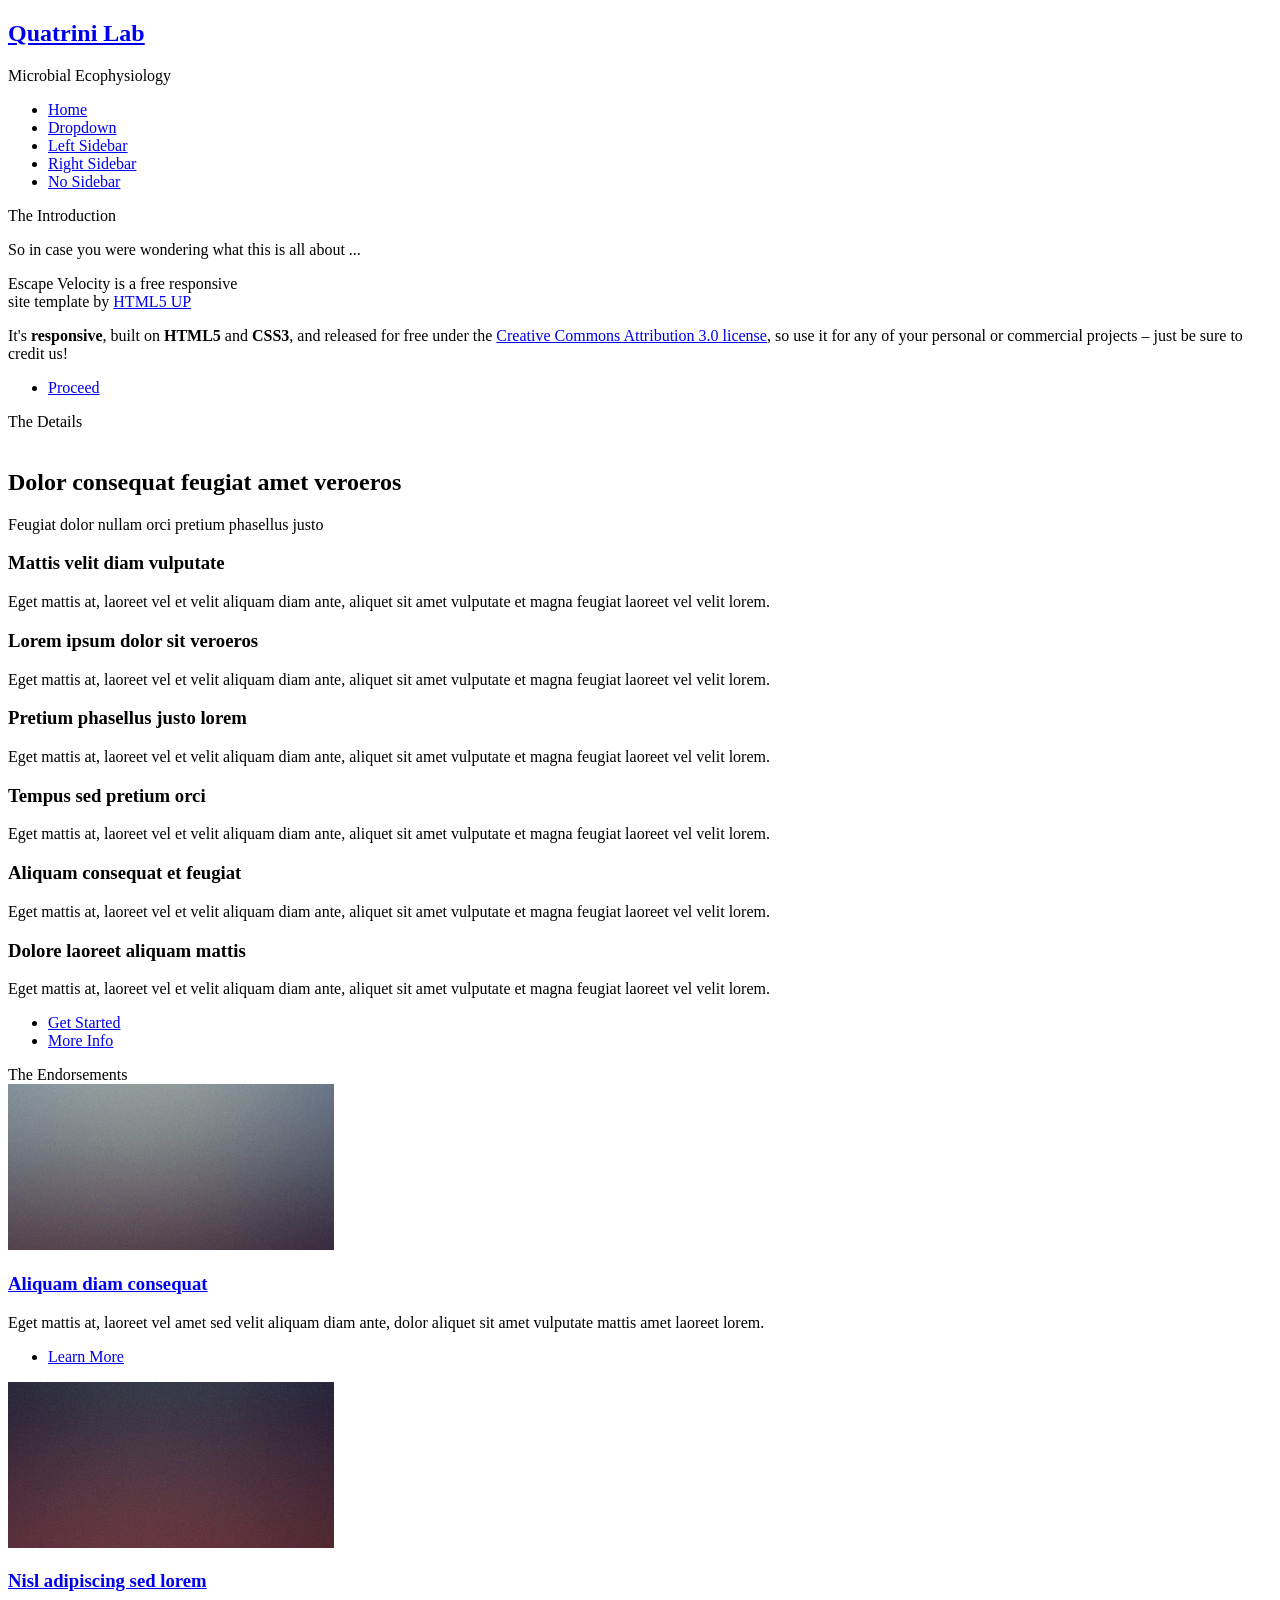
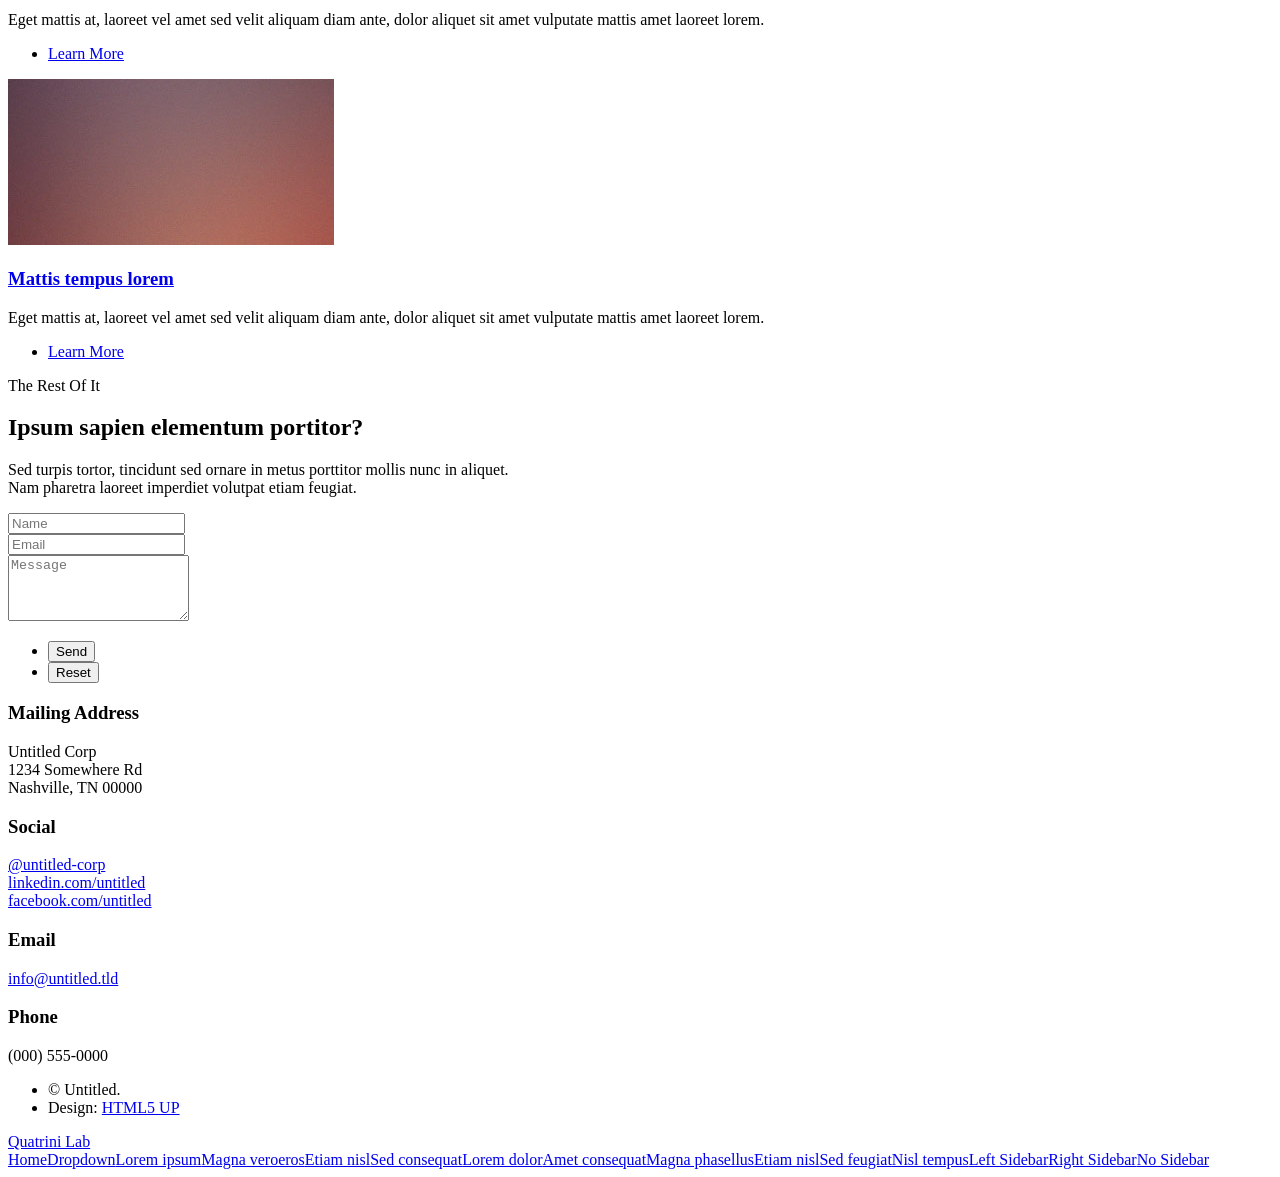
==== commit e49c0e95: "first update" ====
--- a/index.html
+++ b/index.html
@@ -6,7 +6,7 @@
 -->
 <html>
 	<head>
-		<title>Escape Velocity by HTML5 UP</title>
+		<title>Microbial Ecophysiology Lab</title>
 		<meta charset="utf-8" />
 		<meta name="viewport" content="width=device-width, initial-scale=1, user-scalable=no" />
 		<link rel="stylesheet" href="assets/css/main.css" />
@@ -19,8 +19,8 @@
 
 					<!-- Logo -->
 						<div id="logo">
-							<h1><a href="index.html">Escape Velocity</a></h1>
-							<p>A free responsive site template by HTML5 UP</p>
+							<h1><a href="index.html">Quatrini Lab</a></h1>
+							<p>Microbial Ecophysiology</p>
 						</div>
 
 					<!-- Nav -->
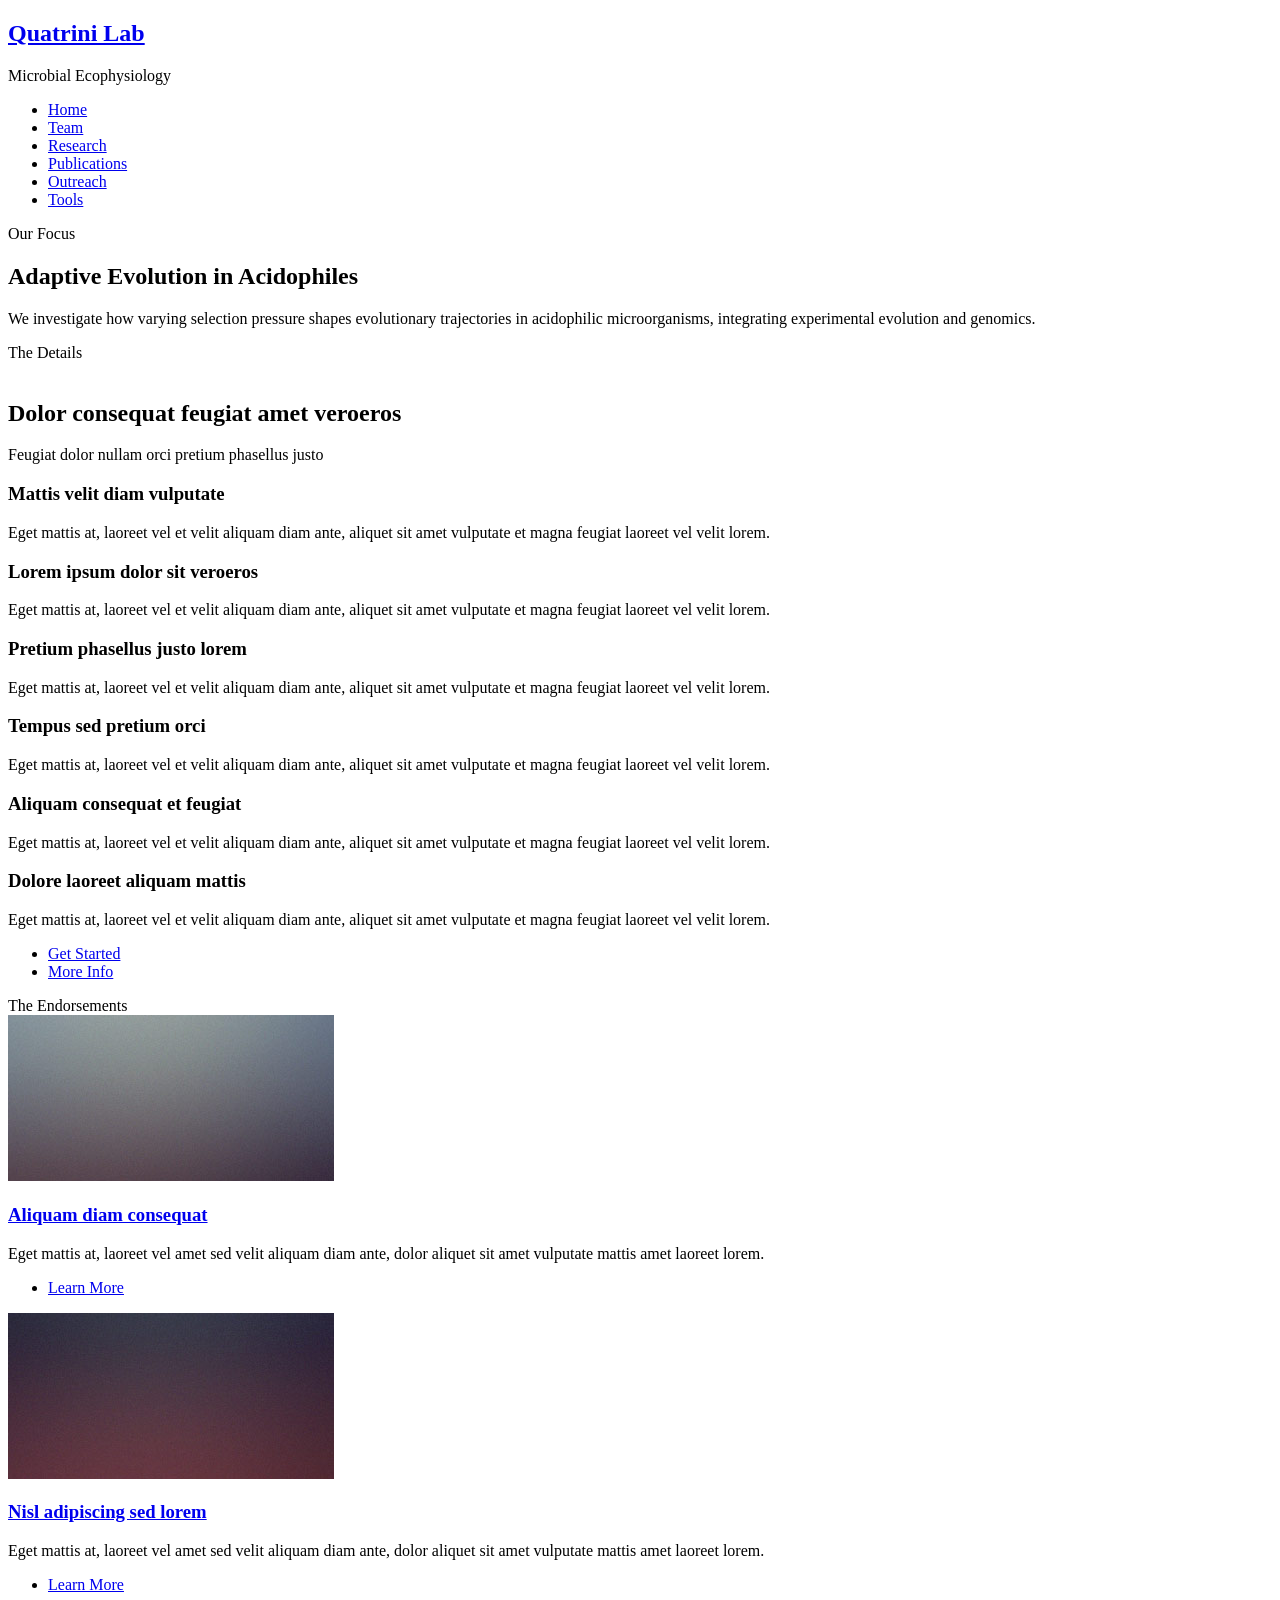
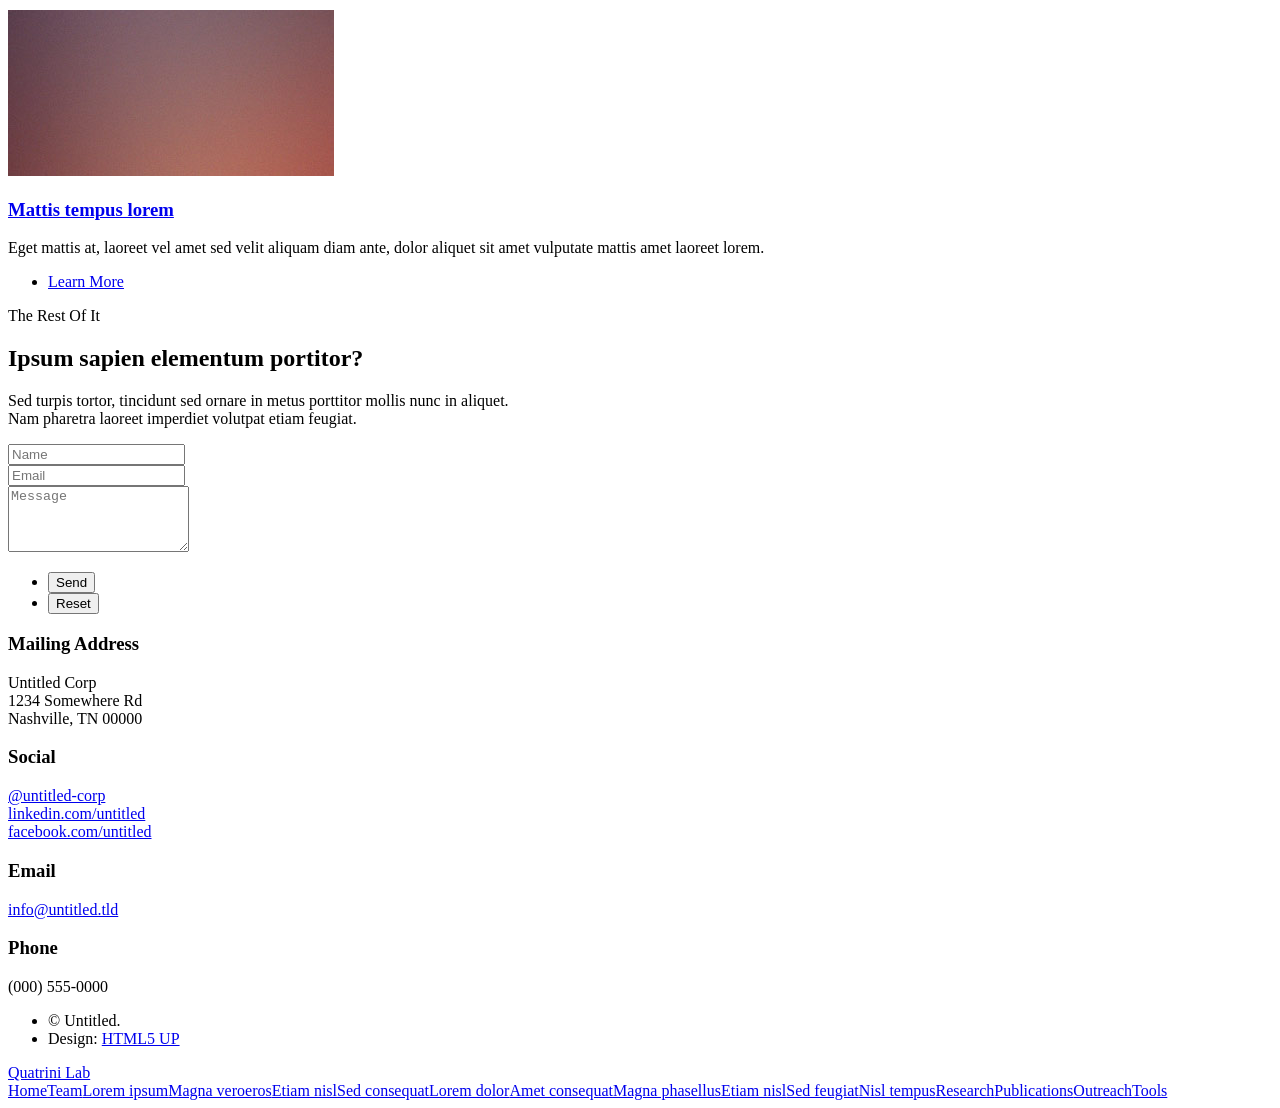
==== commit 17106045: "first update" ====
--- a/index.html
+++ b/index.html
@@ -28,7 +28,7 @@
 							<ul>
 								<li class="current"><a href="index.html">Home</a></li>
 								<li>
-									<a href="#">Dropdown</a>
+									<a href="#">Team</a>
 									<ul>
 										<li><a href="#">Lorem ipsum</a></li>
 										<li><a href="#">Magna veroeros</a></li>
@@ -46,31 +46,25 @@
 										<li><a href="#">Nisl tempus</a></li>
 									</ul>
 								</li>
-								<li><a href="left-sidebar.html">Left Sidebar</a></li>
-								<li><a href="right-sidebar.html">Right Sidebar</a></li>
-								<li><a href="no-sidebar.html">No Sidebar</a></li>
+								<li><a href="Research.html">Research</a></li>
+								<li><a href="Publications.html">Publications</a></li>
+								<li><a href="Outreach.html">Outreach</a></li>
+								<li><a href="Tools.html">Tools</a></li>
 							</ul>
 						</nav>
 
 				</section>
 
 			<!-- Intro -->
-				<section id="intro" class="wrapper style1">
-					<div class="title">The Introduction</div>
-					<div class="container">
-						<p class="style1">So in case you were wondering what this is all about ...</p>
-						<p class="style2">
-							Escape Velocity is a free responsive<br class="mobile-hide" />
-							site template by <a href="http://html5up.net" class="nobr">HTML5 UP</a>
-						</p>
-						<p class="style3">It's <strong>responsive</strong>, built on <strong>HTML5</strong> and <strong>CSS3</strong>, and released for
-						free under the <a href="http://html5up.net/license">Creative Commons Attribution 3.0 license</a>, so use it for any of
-						your personal or commercial projects &ndash; just be sure to credit us!</p>
-						<ul class="actions">
-							<li><a href="#" class="button style3 large">Proceed</a></li>
-						</ul>
-					</div>
-				</section>
+<section id="intro" class="wrapper style1">
+  <div class="title">Our Focus</div>
+  <div class="container">
+    <h2>Adaptive Evolution in Acidophiles</h2>
+    <p>
+      We investigate how varying selection pressure shapes evolutionary trajectories in acidophilic microorganisms, integrating experimental evolution and genomics.
+    </p>
+  </div>
+</section>
 
 			<!-- Main -->
 				<section id="main" class="wrapper style2">
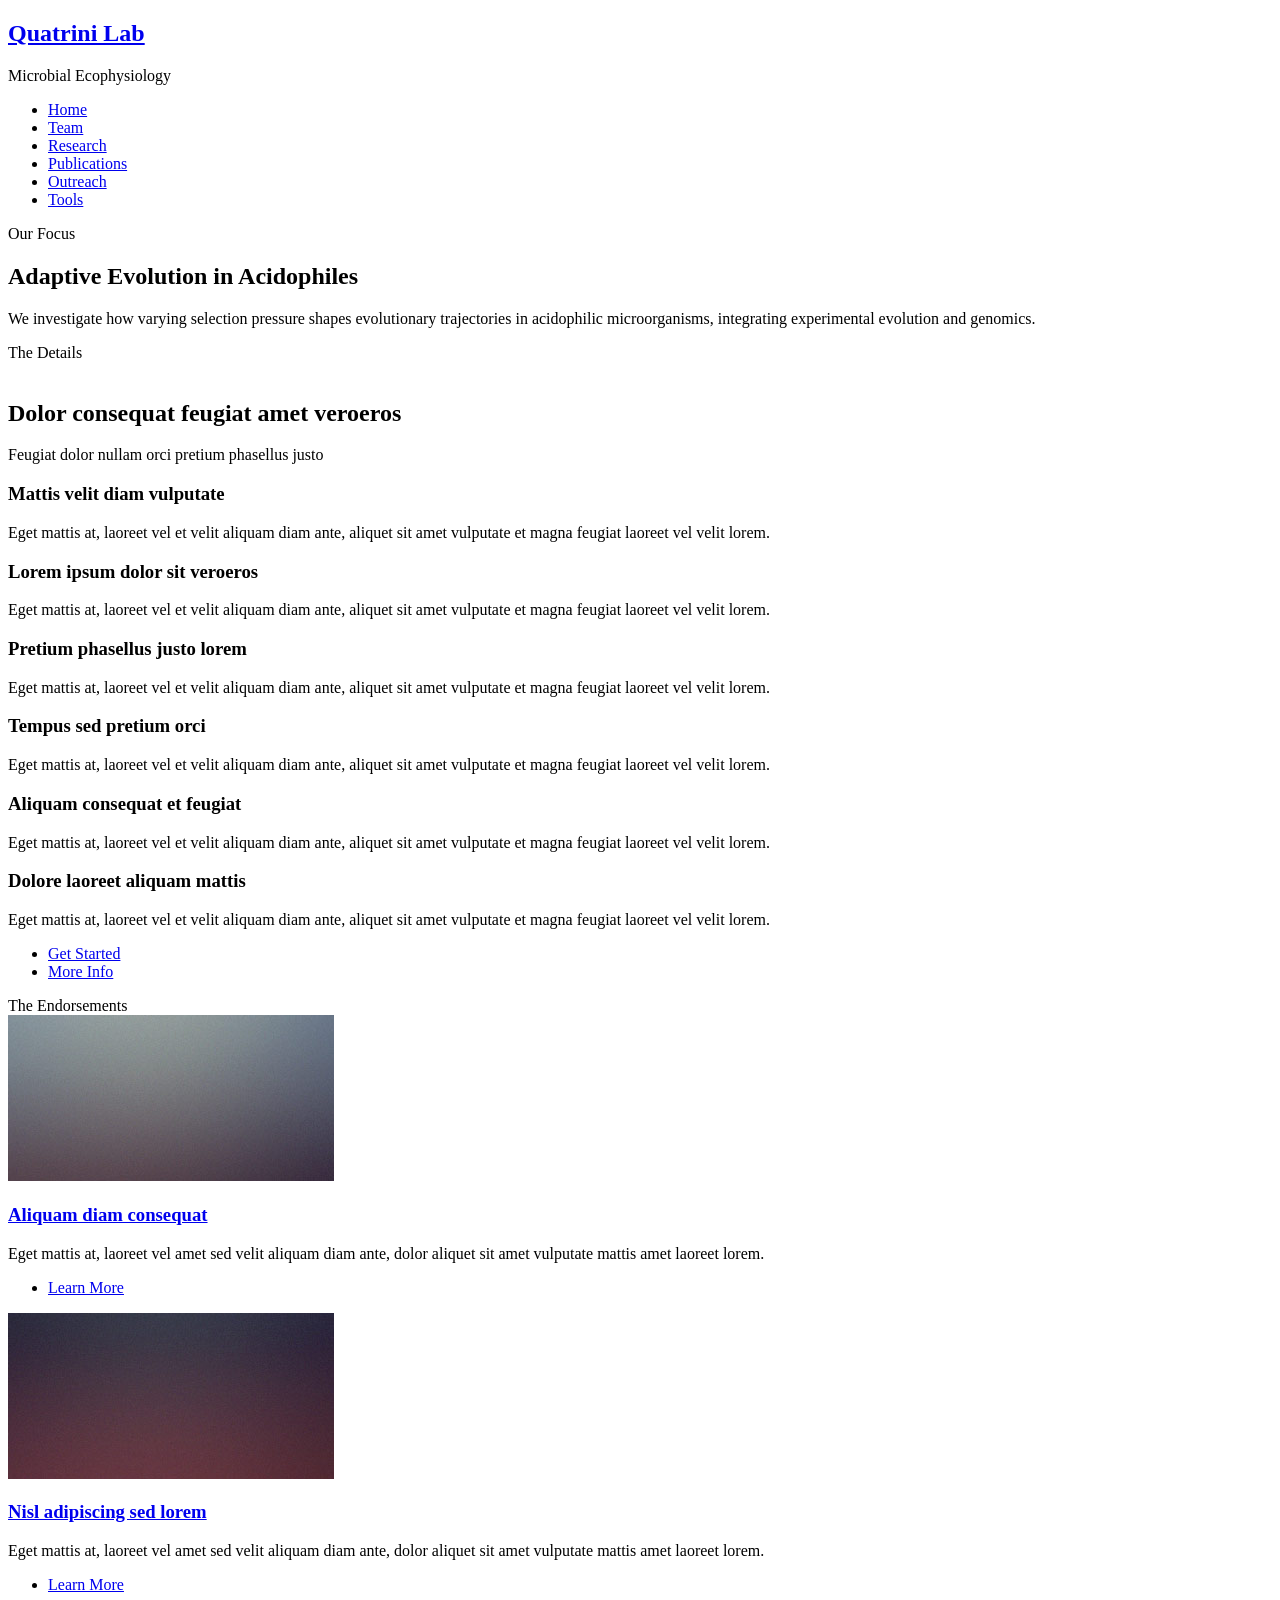
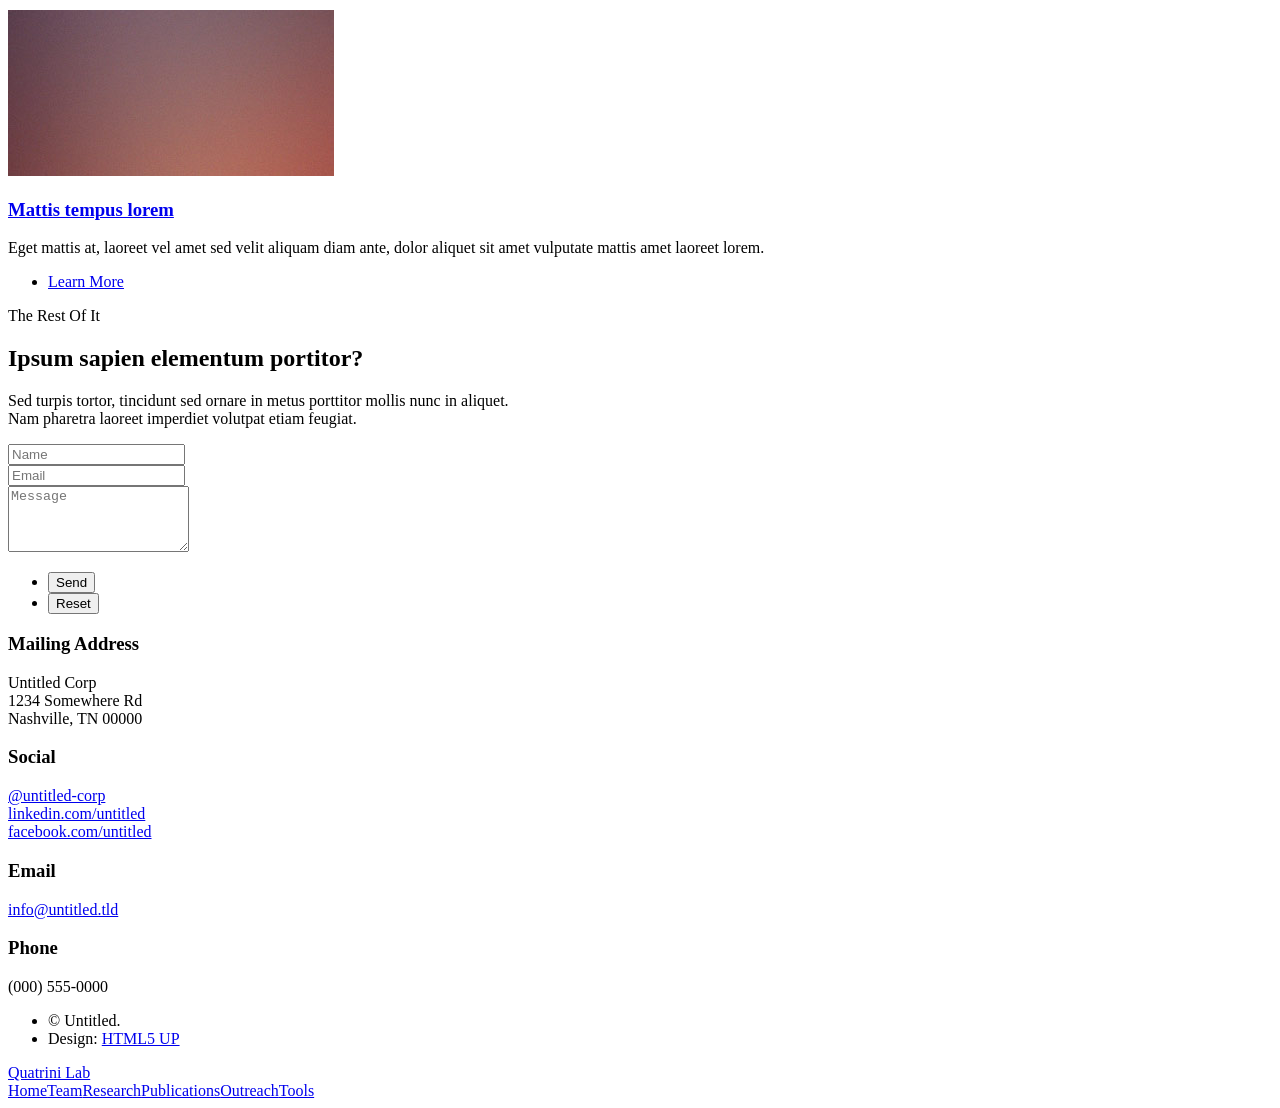
==== commit 93aa33bb: "first update" ====
--- a/index.html
+++ b/index.html
@@ -27,25 +27,8 @@
 						<nav id="nav">
 							<ul>
 								<li class="current"><a href="index.html">Home</a></li>
-								<li>
-									<a href="#">Team</a>
-									<ul>
-										<li><a href="#">Lorem ipsum</a></li>
-										<li><a href="#">Magna veroeros</a></li>
-										<li><a href="#">Etiam nisl</a></li>
-										<li>
-											<a href="#">Sed consequat</a>
-											<ul>
-												<li><a href="#">Lorem dolor</a></li>
-												<li><a href="#">Amet consequat</a></li>
-												<li><a href="#">Magna phasellus</a></li>
-												<li><a href="#">Etiam nisl</a></li>
-												<li><a href="#">Sed feugiat</a></li>
-											</ul>
-										</li>
-										<li><a href="#">Nisl tempus</a></li>
-									</ul>
-								</li>
+								<li><a href="Team.html">Team</a></li>
+
 								<li><a href="Research.html">Research</a></li>
 								<li><a href="Publications.html">Publications</a></li>
 								<li><a href="Outreach.html">Outreach</a></li>
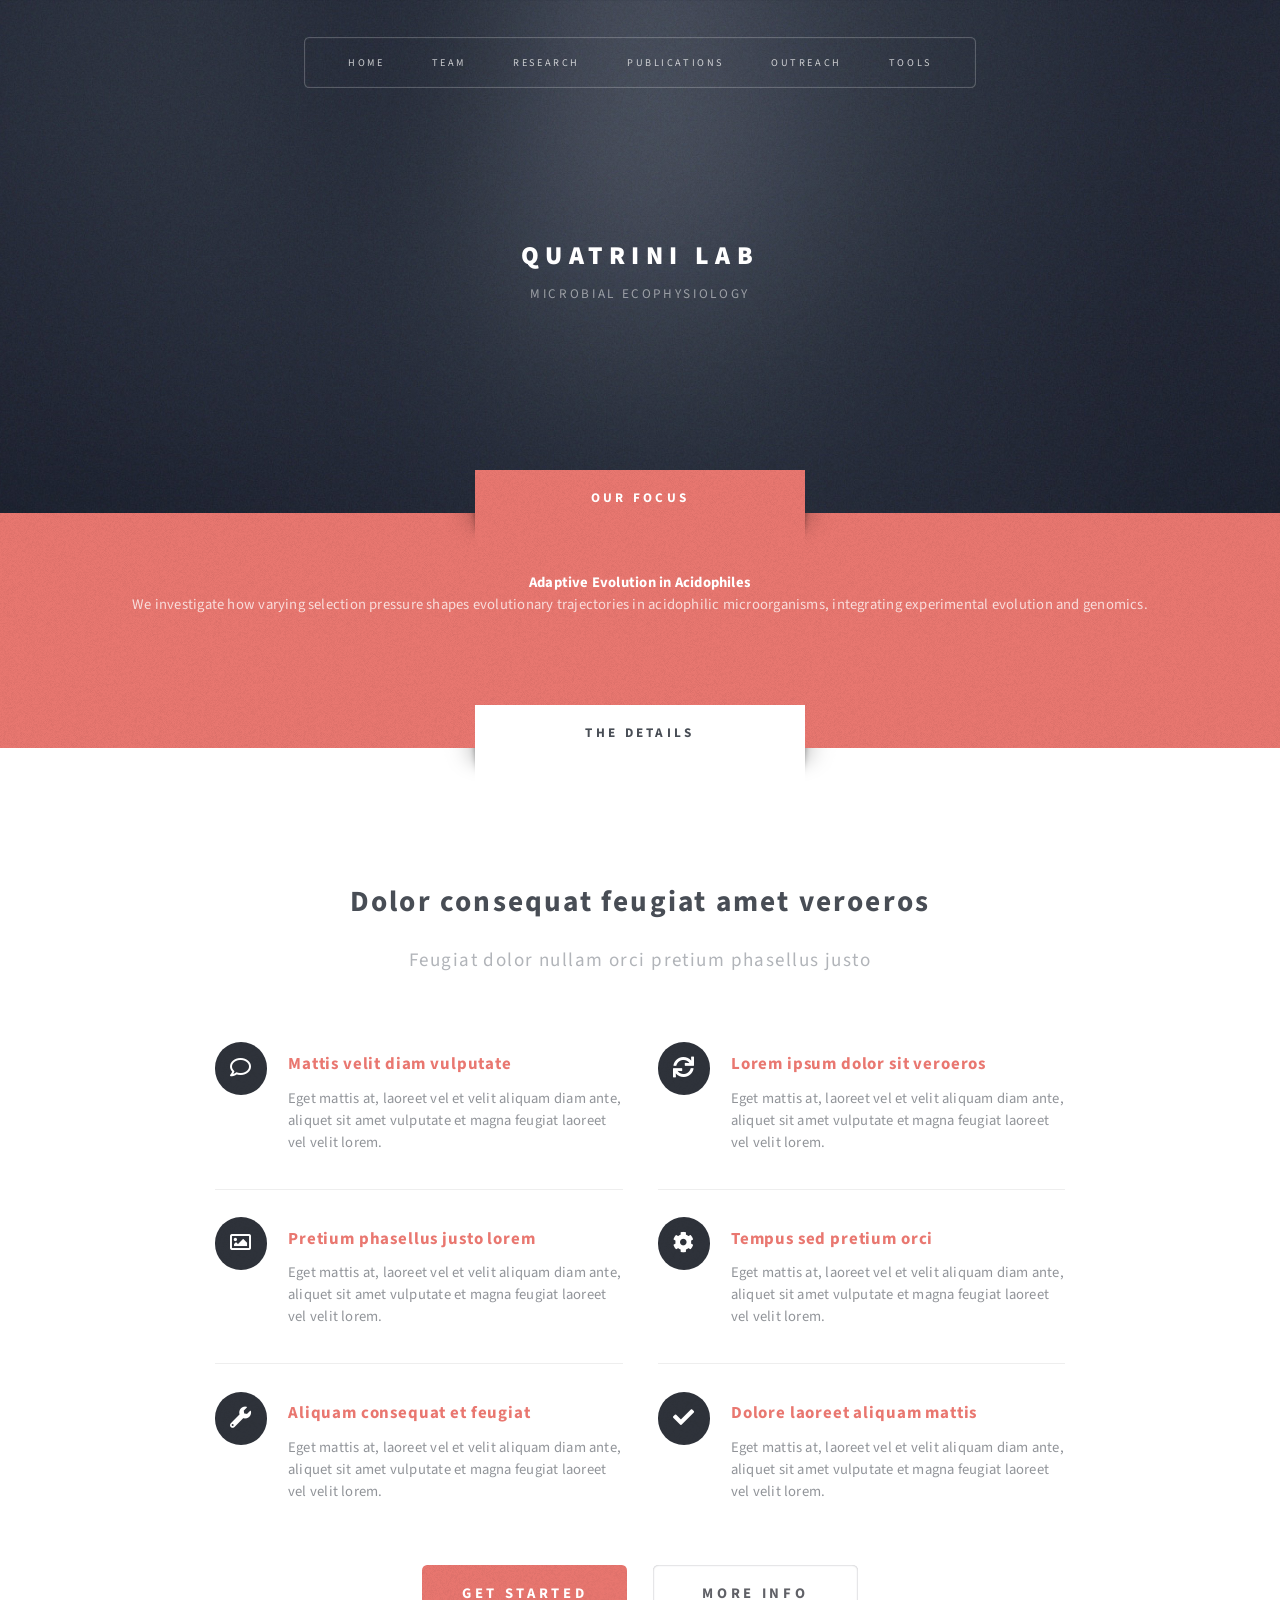
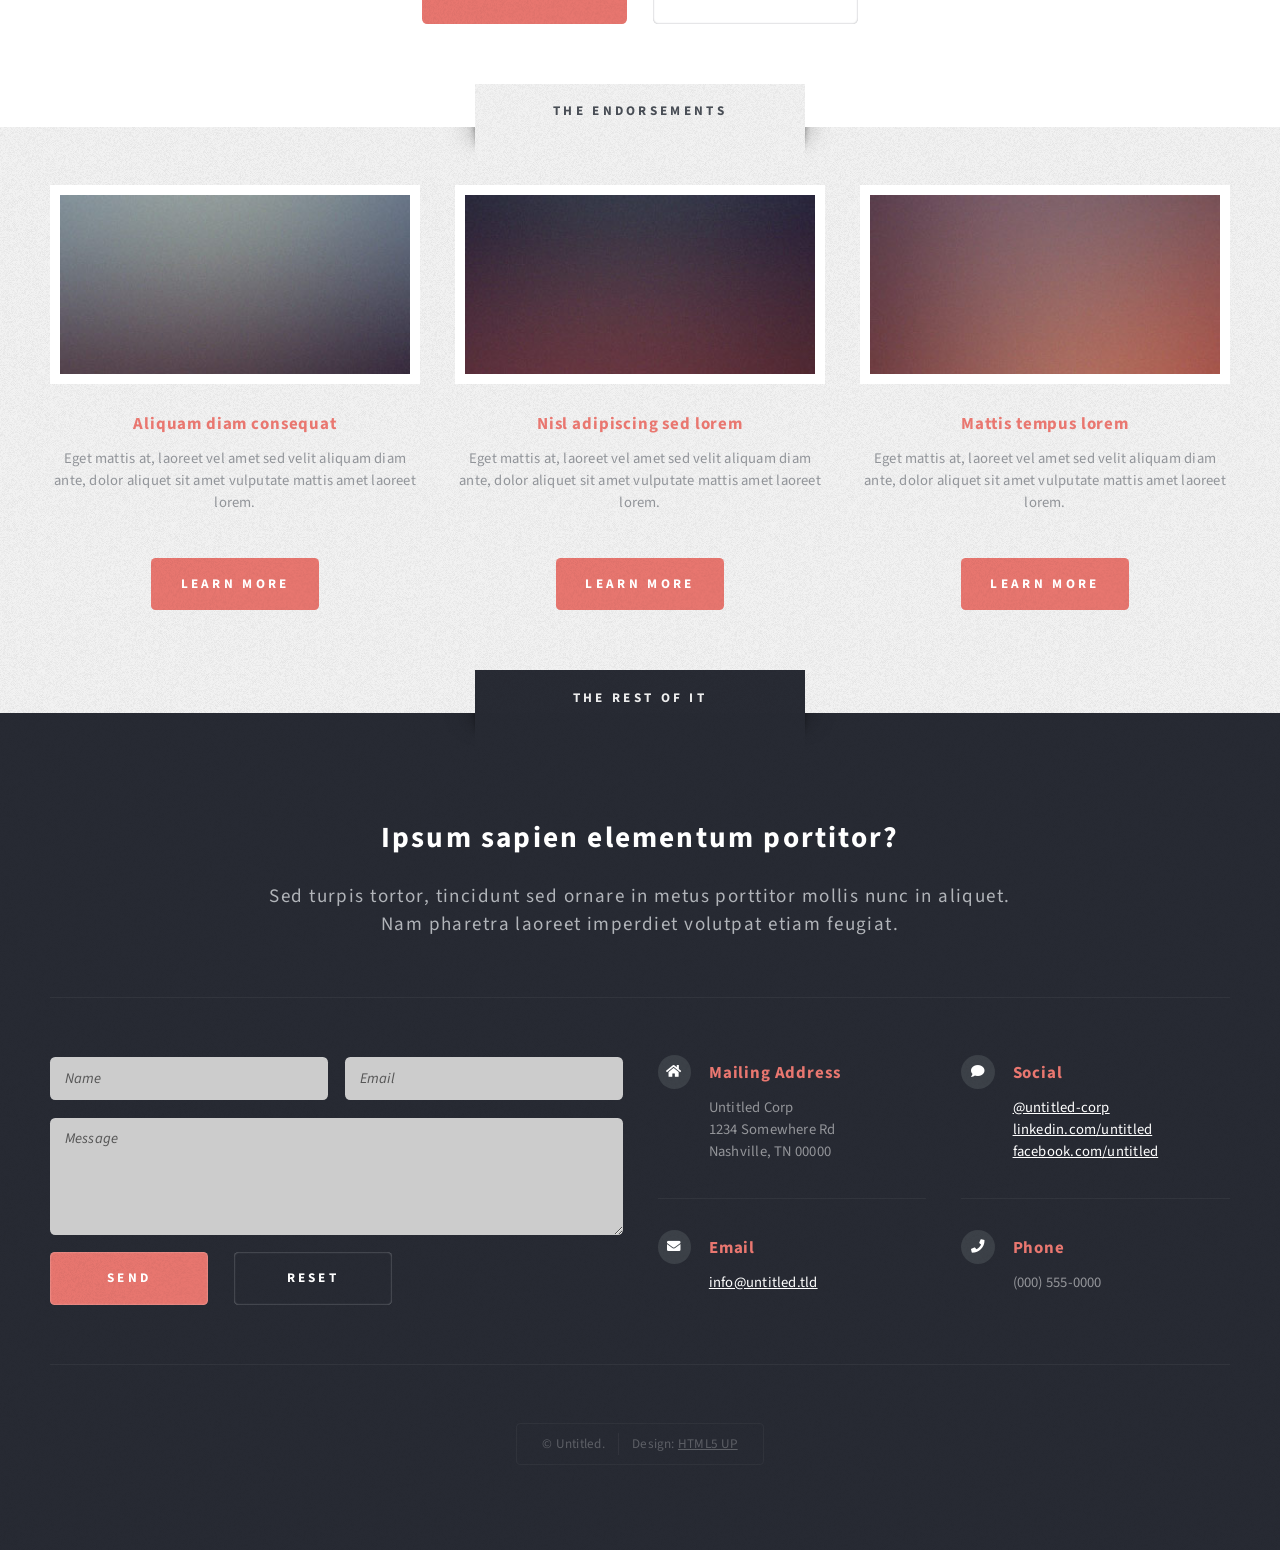
==== commit 30a01663: "first update" ====
--- a/index.html
+++ b/index.html
@@ -28,7 +28,6 @@
 							<ul>
 								<li class="current"><a href="index.html">Home</a></li>
 								<li><a href="Team.html">Team</a></li>
-
 								<li><a href="Research.html">Research</a></li>
 								<li><a href="Publications.html">Publications</a></li>
 								<li><a href="Outreach.html">Outreach</a></li>
--- a/assets/css/main.css
+++ b/assets/css/main.css
@@ -1620,6 +1620,48 @@
 			width: 100%;
 			margin: 0 0 2em 0;
 		}
+
+	.team-grid .team-member {
+		text-align: center;
+		margin-bottom: 2.25em;
+	}
+
+	.team-grid .team-image {
+		display: block;
+		width: 10rem;
+		height: 10rem;
+		margin: 0 auto 1em;
+		border-radius: 50%;
+		overflow: hidden;
+		box-shadow: 0 0 0 0.25rem rgba(255,255,255,0.1), 0 0 0.65rem rgba(0,0,0,0.08);
+		background: #ffffff;
+	}
+
+	.team-grid .team-image img {
+		width: 100%;
+		height: 100%;
+		object-fit: cover;
+	}
+
+	.team-grid .team-member h3 {
+		margin: 0 0 0.5em;
+		font-size: 1.1rem;
+	}
+
+	.team-grid .team-member p {
+		margin: 0;
+		color: #7a7a7a;
+		font-size: 0.95rem;
+		line-height: 1.6;
+	}
+
+	.team-summary {
+		margin-top: 2rem;
+	}
+
+	.team-summary p {
+		margin-bottom: 1.2rem;
+	}
 
 /* Button */
 
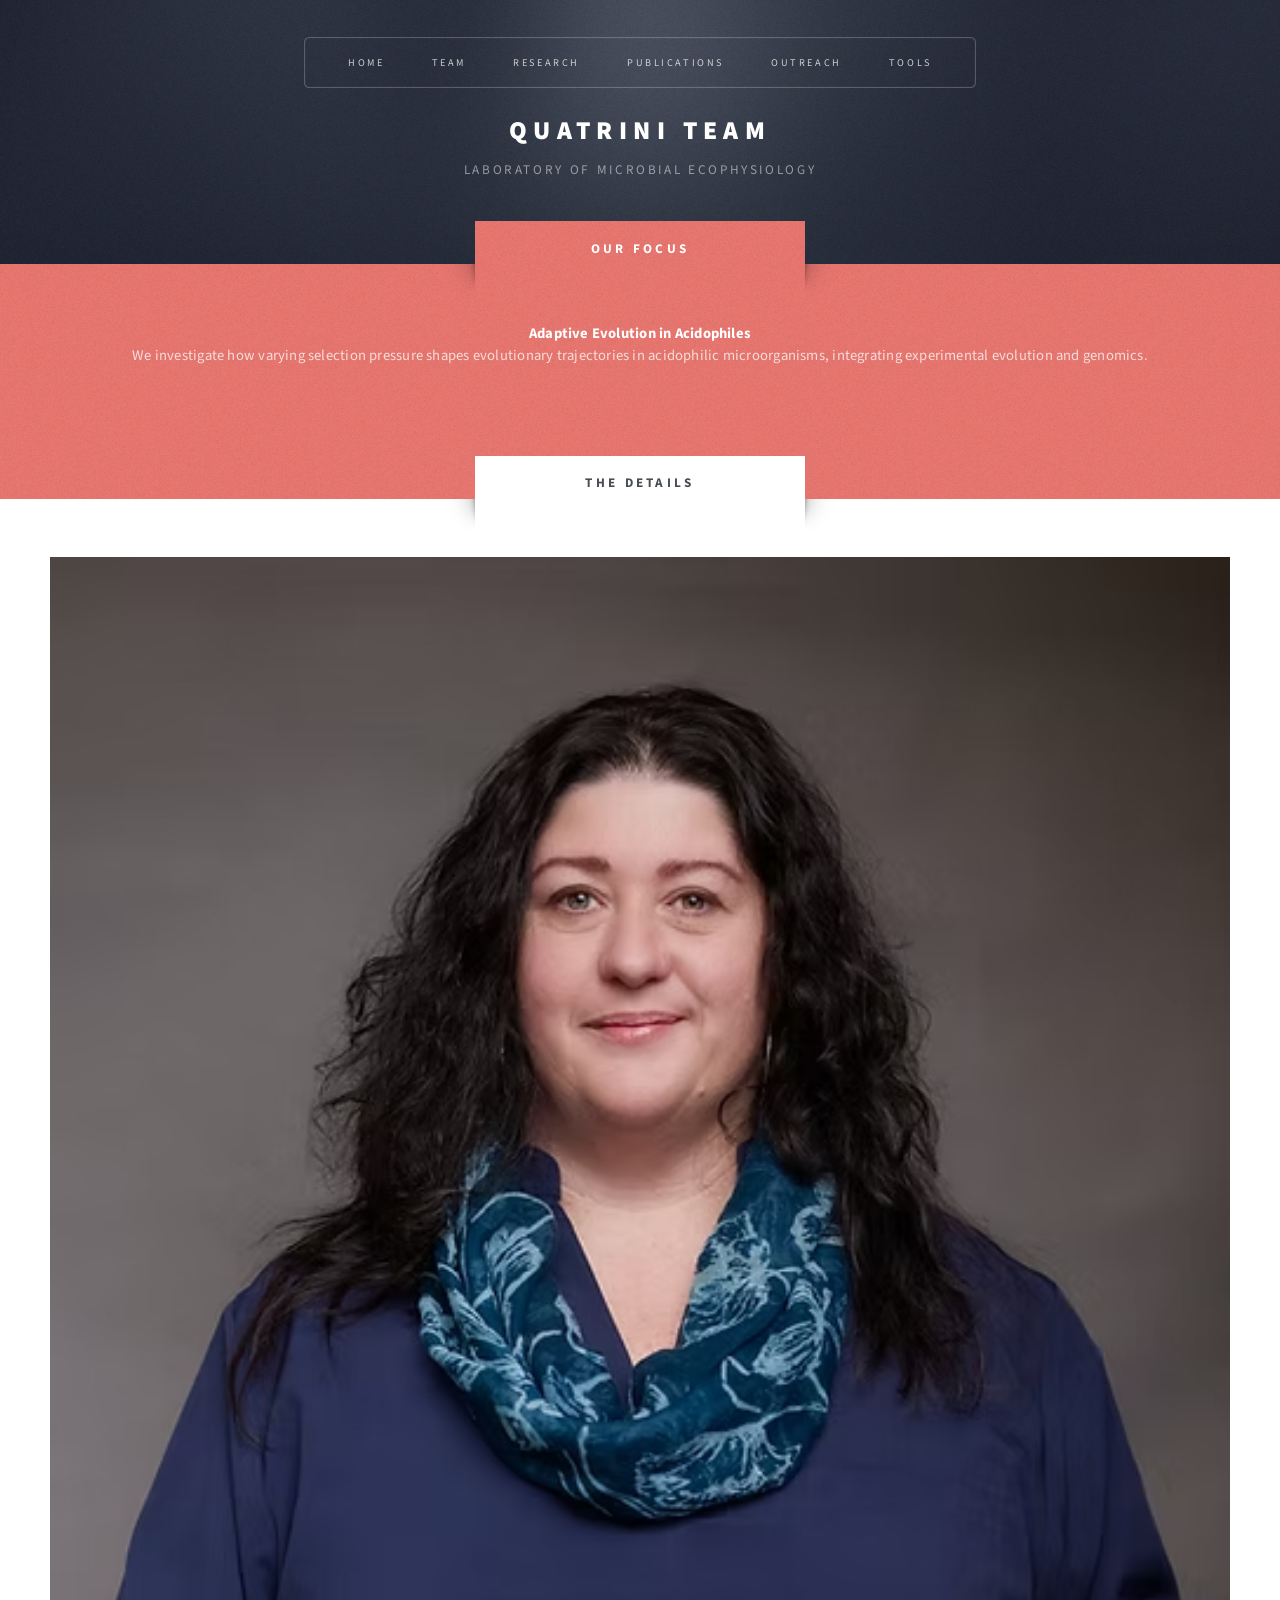
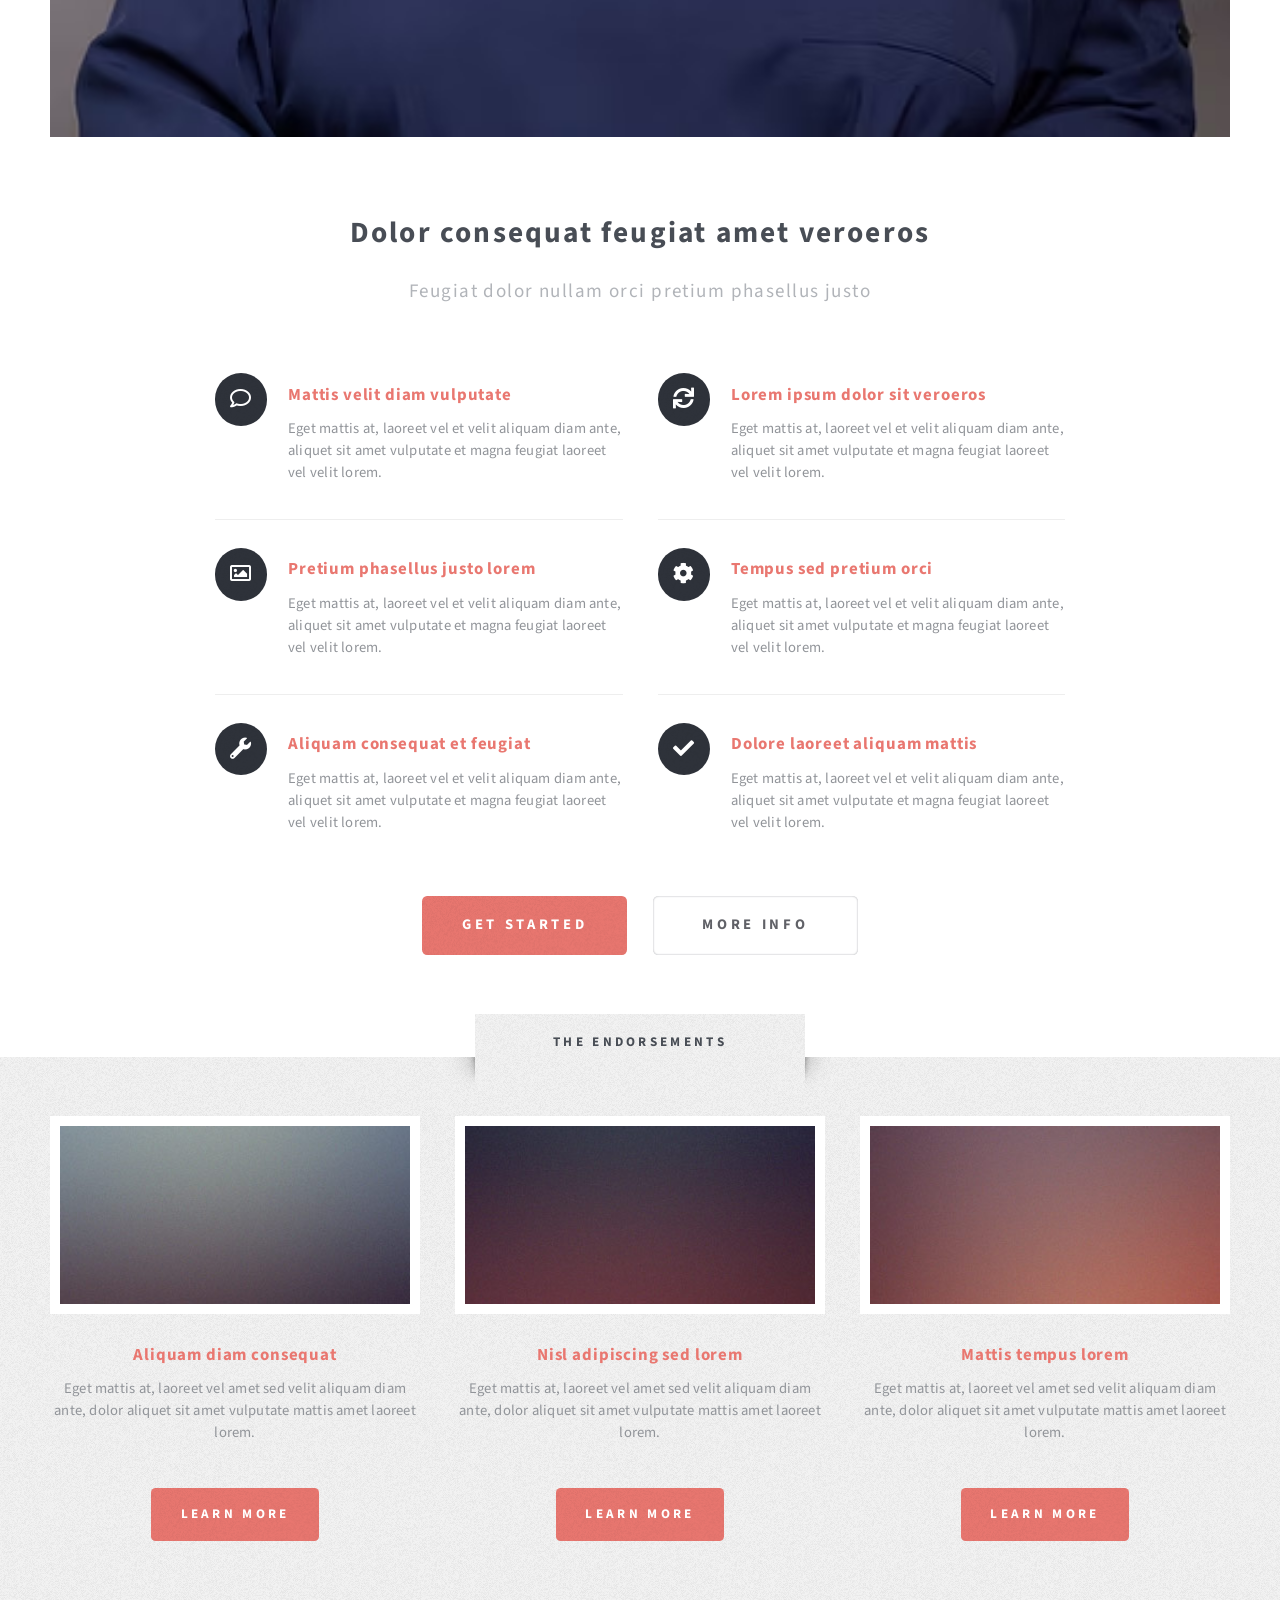
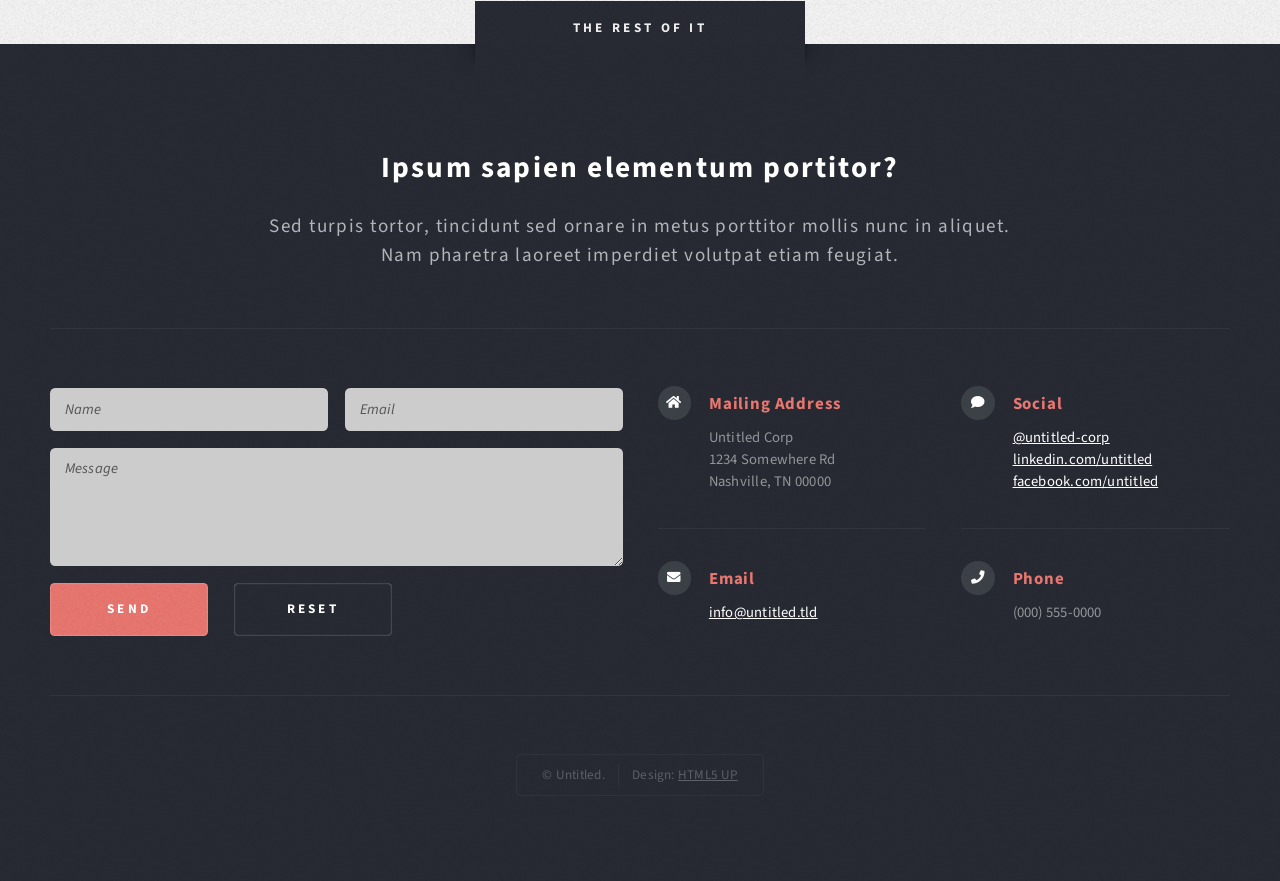
==== commit 15f8b4f7: "first update" ====
--- a/index.html
+++ b/index.html
@@ -6,10 +6,15 @@
 -->
 <html>
 	<head>
-		<title>Microbial Ecophysiology Lab</title>
+		<title>Laboratory of Microbial Ecophysiology</title>
 		<meta charset="utf-8" />
 		<meta name="viewport" content="width=device-width, initial-scale=1, user-scalable=no" />
 		<link rel="stylesheet" href="assets/css/main.css" />
+		<style>
+			.homepage #header {
+				height: 18em !important;
+			}
+		</style>
 	</head>
 	<body class="homepage is-preload">
 		<div id="page-wrapper">
@@ -19,8 +24,8 @@
 
 					<!-- Logo -->
 						<div id="logo">
-							<h1><a href="index.html">Quatrini Lab</a></h1>
-							<p>Microbial Ecophysiology</p>
+							<h1><a href="index.html">Quatrini Team</a></h1>
+							<p>Laboratory of Microbial Ecophysiology</p>
 						</div>
 
 					<!-- Nav -->
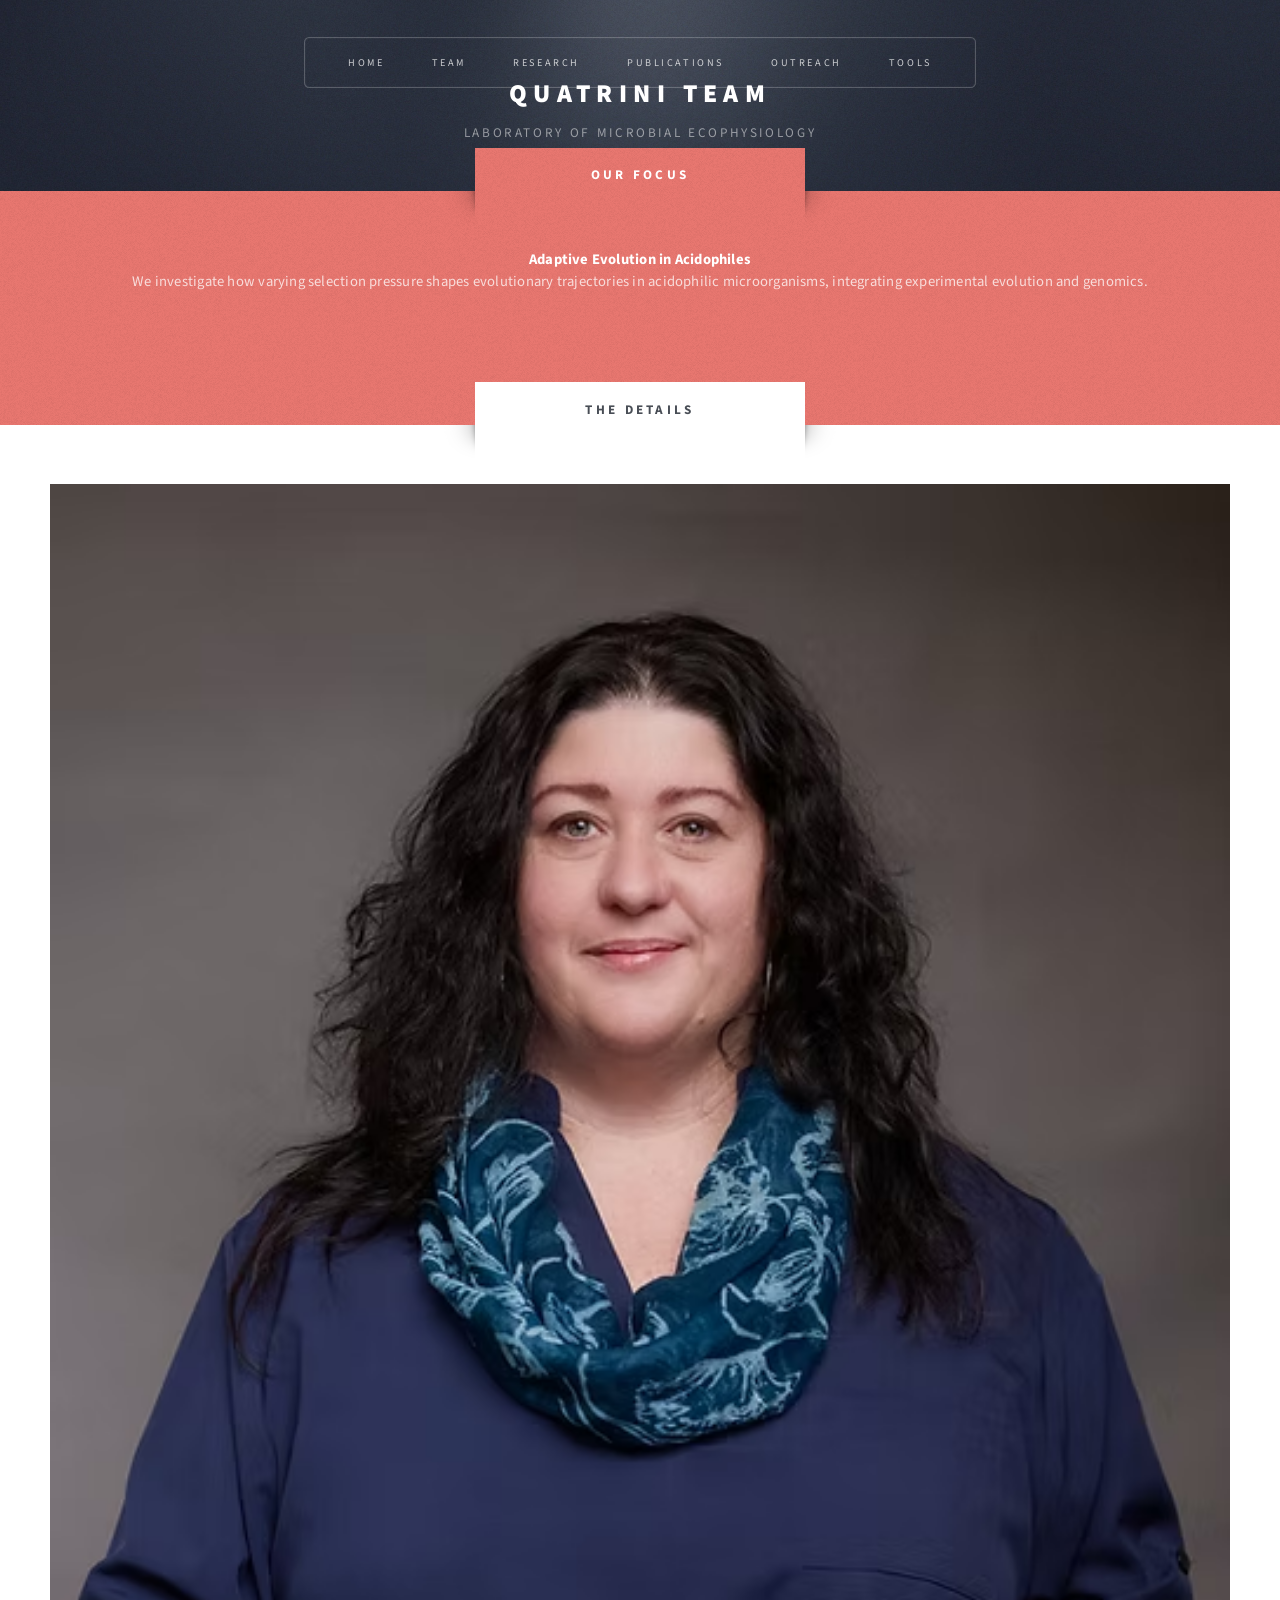
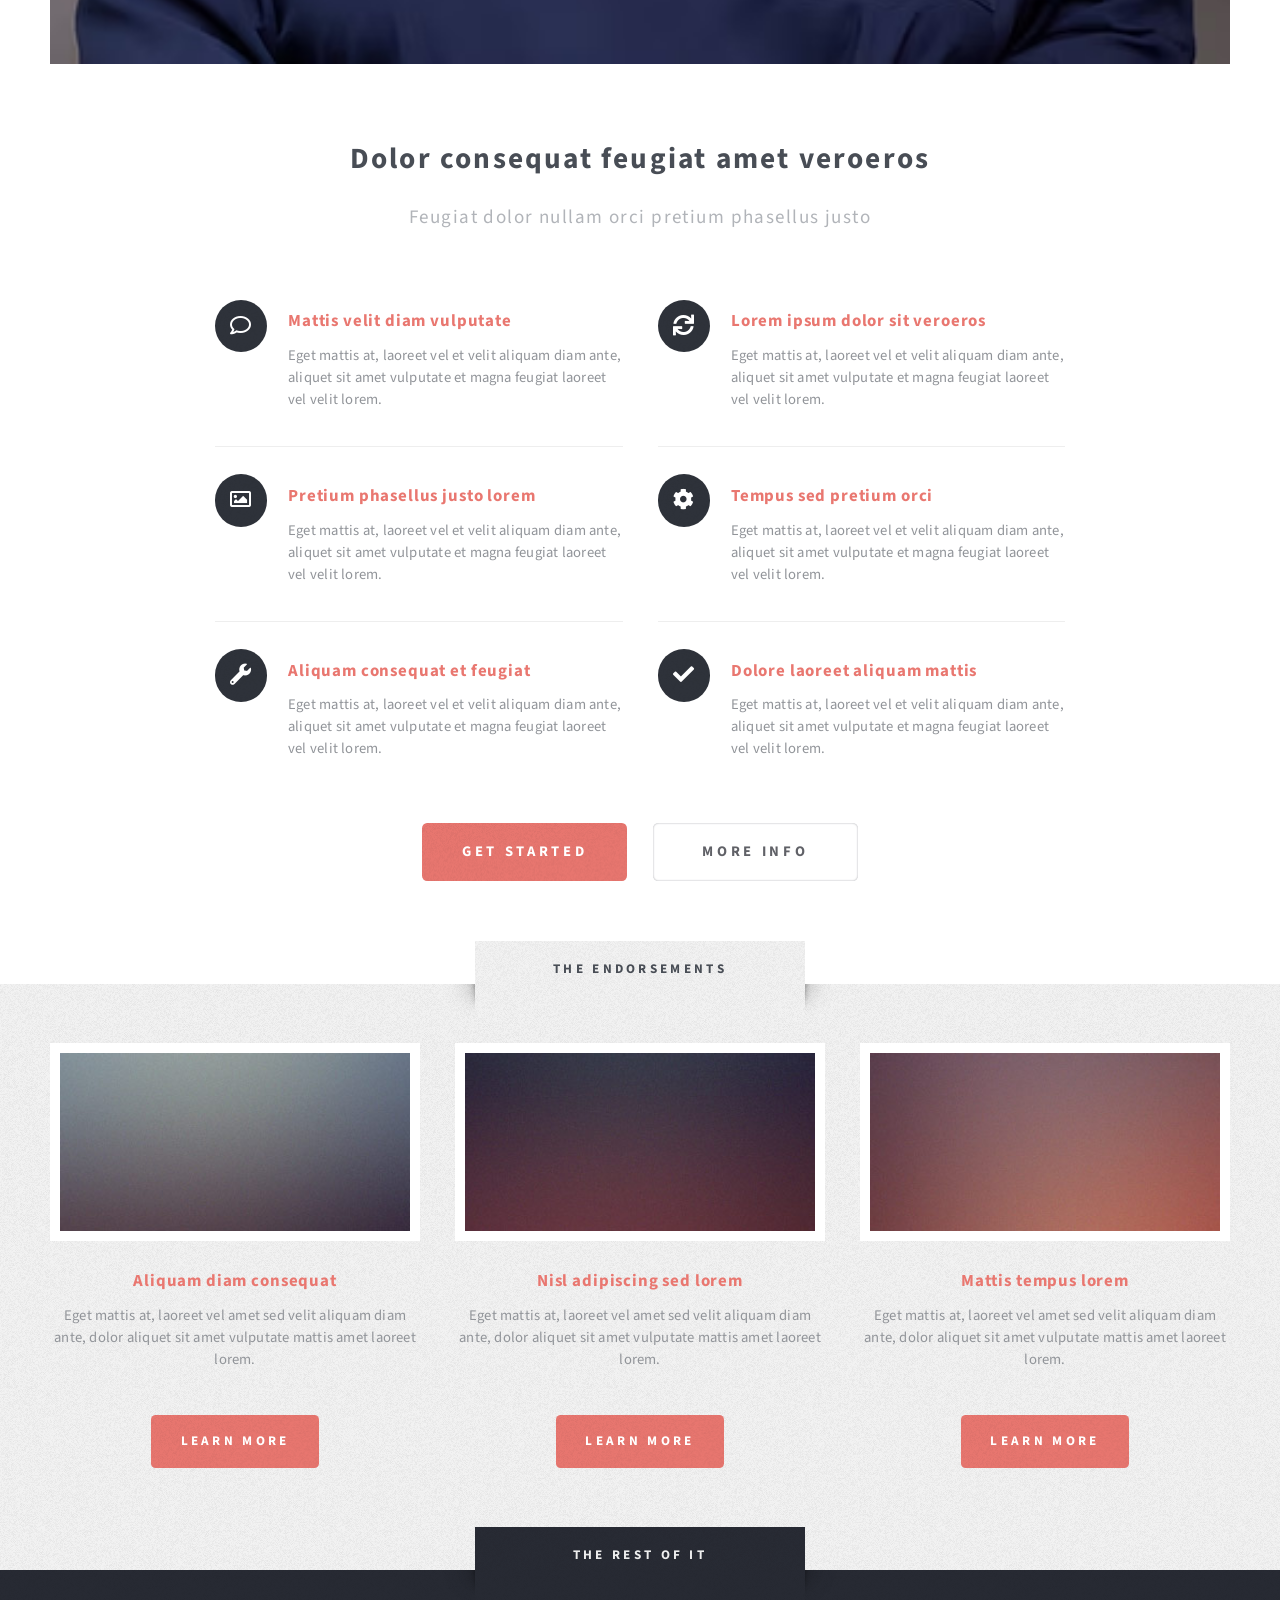
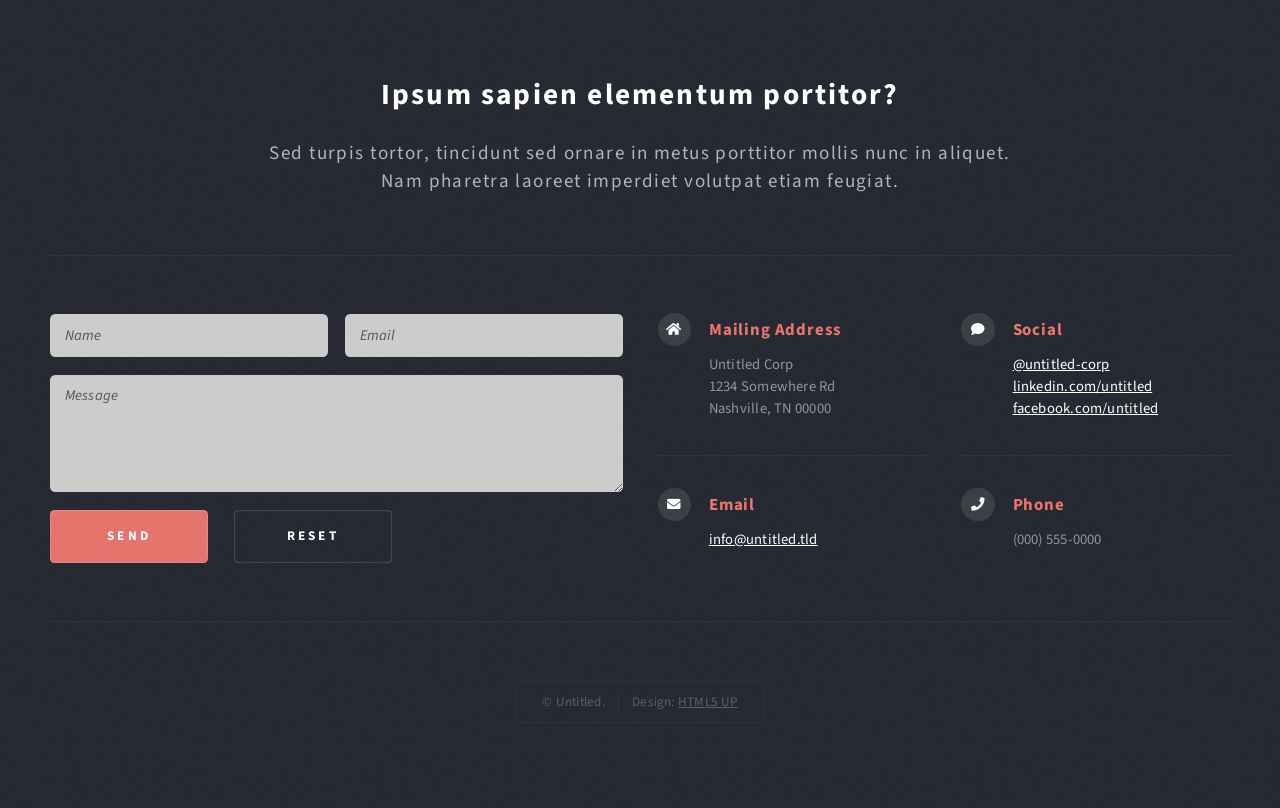
==== commit 2527296b: "first update" ====
--- a/index.html
+++ b/index.html
@@ -12,7 +12,7 @@
 		<link rel="stylesheet" href="assets/css/main.css" />
 		<style>
 			.homepage #header {
-				height: 18em !important;
+				height: 13em !important;
 			}
 		</style>
 	</head>
